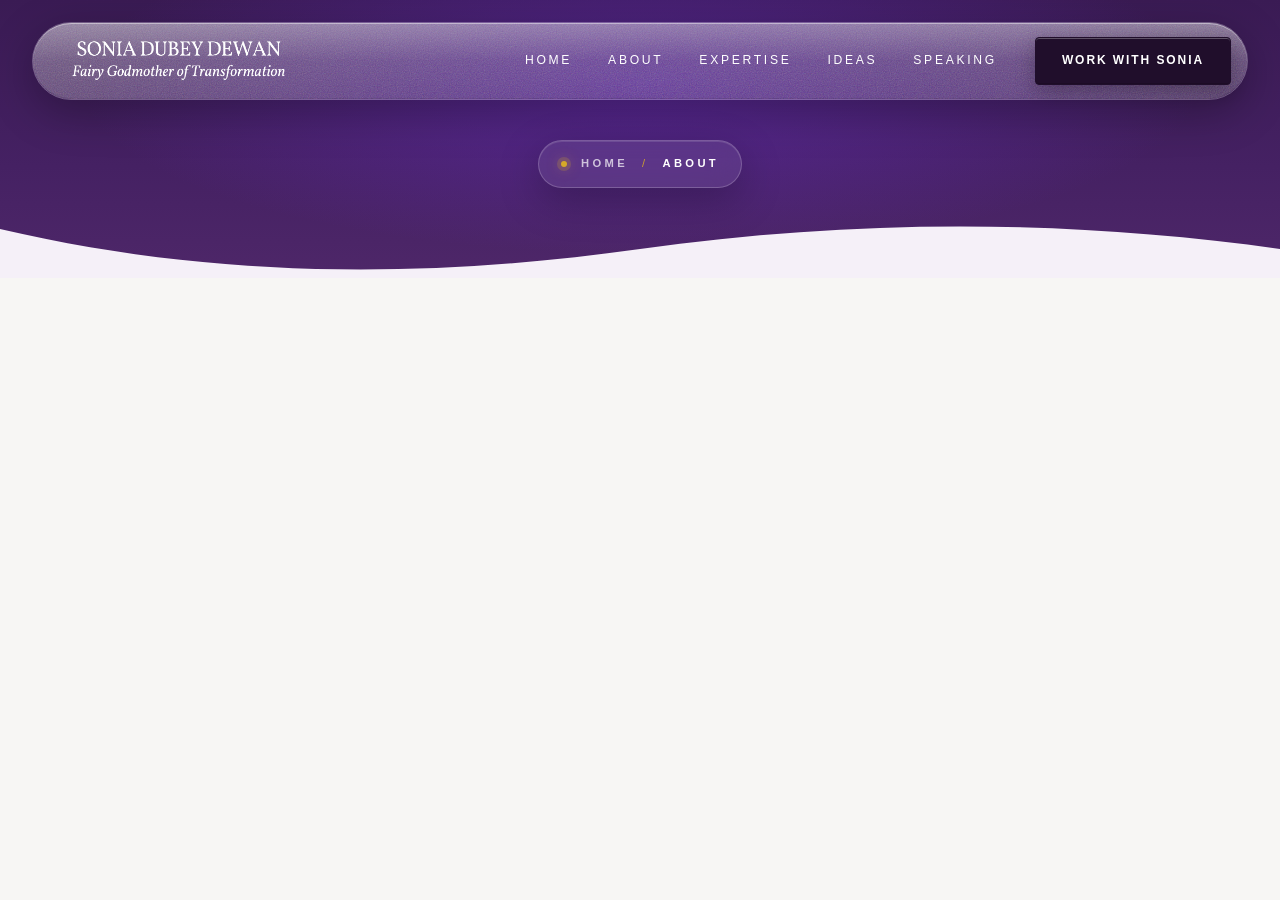
==== about/index.html @ a5daf1e4 "Initial website upload" ====
<!DOCTYPE html>
<html lang="en">

<head>
  <meta charset="UTF-8">
  <meta name="viewport" content="width=device-width, initial-scale=1.0">

  <title>About — Sonia Dubey Dewan</title>
  <meta name="description" content="Learn about Sonia Dubey Dewan — her journey, vision, and work as India's First Internationally Certified Image Master (CIM).">
  <meta name="author" content="Sonia Dubey Dewan">
  <meta name="robots" content="index, follow">
  <link rel="canonical" href="https://soniadubeydewan.com/about">

  <meta property="og:type" content="website">
  <meta property="og:title" content="About — Sonia Dubey Dewan">
  <meta property="og:description" content="Learn about Sonia Dubey Dewan — her journey, vision, and work.">
  <meta property="og:url" content="https://soniadubeydewan.com/about">
  <meta property="og:site_name" content="Sonia Dubey Dewan">
  <meta property="og:image" content="https://soniadubeydewan.com/assets/images/og-image.png">

  <meta name="twitter:card" content="summary_large_image">
  <meta name="twitter:title" content="About — Sonia Dubey Dewan">
  <meta name="twitter:description" content="Learn about Sonia Dubey Dewan — her journey, vision, and work.">
  <meta name="twitter:image" content="https://soniadubeydewan.com/assets/images/og-image.png">

  <link rel="icon" type="image/png" href="../assets/images/favicon.png">
  <link rel="apple-touch-icon" href="../assets/images/apple-touch-icon.png">

  <link rel="stylesheet" href="../css/style.css">
</head>

<body>

  <!-- ============================================
       HEADER
       ============================================ -->
  <header class="site-header" id="siteHeader">
    <div class="container">
      <div class="nav-wrap">

        <a href="../index.html" class="brand" aria-label="Sonia Dubey Dewan — Home">
          <img src="../assets/images/sdd-logo-white.png" alt="Sonia Dubey Dewan" class="brand-logo">
        </a>

        <nav class="site-nav" aria-label="Main navigation">
          <ul class="nav-list">
            <li><a href="../index.html" class="nav-link">Home</a></li>
            <li><a href="index.html"    class="nav-link">About</a></li>
            <li><a href="../expertise/" class="nav-link">Expertise</a></li>
            <li><a href="../ideas/"     class="nav-link">Ideas</a></li>
            <li><a href="../speaking/"  class="nav-link">Speaking</a></li>
          </ul>
          <a href="../work-with-sonia/" class="btn btn-cta nav-cta">Work with Sonia</a>
        </nav>

        <button class="nav-toggle" id="navToggle" type="button"
                aria-label="Open menu" aria-expanded="false" aria-controls="mnav">
          <span></span>
          <span></span>
        </button>

      </div>
    </div>
  </header>


  <!-- ============================================
       ABOUT — HERO (centered breadcrumb + small wave)
       ============================================ -->
  <section class="about-hero">

    <!-- sparkles -->
    <div class="about-hero-sparkles" aria-hidden="true">
      <span class="sparkle sparkle-1"></span>
      <span class="sparkle sparkle-2"></span>
      <span class="sparkle sparkle-3"></span>
      <span class="sparkle sparkle-4"></span>
      <span class="sparkle sparkle-5"></span>
      <span class="sparkle sparkle-6"></span>
    </div>

    <!-- centered breadcrumb -->
    <div class="container about-hero-inner">

      <nav class="breadcrumb" aria-label="Breadcrumb">
        <a href="../index.html" class="breadcrumb-link">Home</a>
        <span class="breadcrumb-sep" aria-hidden="true">/</span>
        <span class="breadcrumb-current" aria-current="page">About</span>
      </nav>

    </div>

       <!-- wave curve at bottom -->
    <div class="about-hero-wave" aria-hidden="true">
      <svg viewBox="0 0 1440 80" preserveAspectRatio="none" xmlns="http://www.w3.org/2000/svg">
        <path d="M0,30 C240,80 480,80 720,50 C960,20 1200,20 1440,50 L1440,80 L0,80 Z"
              fill="#F5F0F8"/>
      </svg>
    </div>

  </section>


  <!-- ============================================
       MOBILE MENU
       ============================================ -->
  <div class="mnav" id="mnav" aria-hidden="true">
    <div class="mnav-backdrop" data-close></div>

    <aside class="mnav-card" role="dialog" aria-modal="true" aria-label="Menu">

      <div class="mnav-top">
        <a href="../index.html" class="mnav-brand" aria-label="Home">
          <img src="../assets/images/sonia-dubey-dewan-logo.png" alt="Sonia Dubey Dewan">
        </a>
        <button class="mnav-close" id="navClose" type="button" aria-label="Close menu" data-close>
          <span></span>
          <span></span>
        </button>
      </div>

      <ul class="mnav-list">
        <li><a href="../index.html" class="mnav-link"><i>01</i>Home</a></li>
        <li><a href="index.html"    class="mnav-link"><i>02</i>About</a></li>
        <li><a href="../expertise/" class="mnav-link"><i>03</i>Expertise</a></li>
        <li><a href="../ideas/"     class="mnav-link"><i>04</i>Ideas</a></li>
        <li><a href="../speaking/"  class="mnav-link"><i>05</i>Speaking</a></li>
      </ul>

      <a href="../work-with-sonia/" class="btn btn-cta mnav-cta">Work with Sonia</a>

      <p class="mnav-meta">hello@soniadubeydewan.com</p>

    </aside>
  </div>


  <script src="../js/main.js"></script>
</body>
</html>
---- css/style.css ----
/* ============================================================
   SONIA DUBEY DEWAN — COMPLETE STYLESHEET
   ============================================================ */


/* ============================================================
   1. DESIGN TOKENS
   ============================================================ */
:root {
  --primary:     #200E2B;
  --secondary:   #F7F6F4;
  --accent:      #D6A928;

  --dark-plum:   #30152F;
  --deep-black:  #100D11;
  --deep-ink:    #2B2029;
  --muted-taupe: #B6AAA1;
  --soft-stone:  #D3CCC7;
  --white:       #FFFFFF;

  --font-display: Georgia, "Times New Roman", serif;
  --font-body:    -apple-system, BlinkMacSystemFont, "Segoe UI", Arial, sans-serif;

  --container: 1280px;
  --radius:    4px;
  --transition: 0.35s cubic-bezier(0.4, 0, 0.2, 1);
}


/* ============================================================
   2. RESET & BASE
   ============================================================ */
*,
*::before,
*::after {
  box-sizing: border-box;
  margin: 0;
  padding: 0;
}

html {
  scroll-behavior: smooth;
  -webkit-text-size-adjust: 100%;
}

body {
  font-family: var(--font-body);
  font-size: 16px;
  line-height: 1.6;
  color: var(--deep-ink);
  background: var(--secondary);
  -webkit-font-smoothing: antialiased;
  -moz-osx-font-smoothing: grayscale;
}

a { color: inherit; text-decoration: none; transition: color var(--transition); }
ul, ol { list-style: none; }

button {
  font: inherit;
  background: none;
  border: none;
  cursor: pointer;
  color: inherit;
}

img { max-width: 100%; display: block; height: auto; }

h1, h2, h3, h4, h5, h6 {
  font-family: var(--font-display);
  font-weight: 600;
  line-height: 1.15;
  color: var(--deep-ink);
}

p { margin-bottom: 1rem; }

::selection { background: var(--accent); color: var(--primary); }


/* ============================================================
   3. CONTAINER
   ============================================================ */
.container {
  width: 100%;
  max-width: var(--container);
  margin: 0 auto;
  padding: 0 32px;
}

@media (max-width: 600px) {
  .container { padding: 0 20px; }
}


/* ============================================================
   4. HEADER — WATER GLASS PILL
   ============================================================ */
.site-header {
  position: absolute;
  top: 0;
  left: 0;
  right: 0;
  z-index: 200;
  padding-top: 22px;
  background: transparent;
}

.nav-wrap {
  position: relative;
  isolation: isolate;
  display: flex;
  align-items: center;
  justify-content: space-between;
  gap: 32px;
  height: 78px;
  padding: 0 16px 0 28px;
  border-radius: 999px;
  border: 1px solid rgba(255, 255, 255, 0.28);
  box-shadow:
    0 12px 44px rgba(0, 0, 0, 0.28),
    inset 0 1px 0 rgba(255, 255, 255, 0.42),
    inset 0 -1px 0 rgba(0, 0, 0, 0.12);
}

.nav-wrap::before {
  content: "";
  position: absolute;
  inset: 0;
  z-index: -2;
  border-radius: inherit;
  background:
    linear-gradient(180deg, rgba(255, 255, 255, 0.30) 0%, rgba(255, 255, 255, 0.06) 50%, transparent 100%),
    linear-gradient(135deg, rgba(255, 255, 255, 0.20) 0%, rgba(255, 255, 255, 0.08) 50%, rgba(255, 255, 255, 0.14) 100%);
  -webkit-backdrop-filter: blur(24px) saturate(180%);
  backdrop-filter: blur(24px) saturate(180%);
}

.nav-wrap::after {
  content: "";
  position: absolute;
  inset: 0;
  z-index: -1;
  border-radius: inherit;
  pointer-events: none;
  opacity: 0.28;
  mix-blend-mode: overlay;
  background-image: url("data:image/svg+xml;utf8,<svg xmlns='http://www.w3.org/2000/svg' width='240' height='240'><filter id='n'><feTurbulence type='fractalNoise' baseFrequency='0.85' numOctaves='3' stitchTiles='stitch'/></filter><rect width='100%25' height='100%25' filter='url(%23n)'/></svg>");
  background-size: 240px 240px;
}


/* ============================================================
   5. BRAND / LOGO
   ============================================================ */
.brand {
  display: inline-flex;
  align-items: center;
  flex-shrink: 0;
}

.brand-logo {
  height: 50px;
  width: auto;
  max-width: 240px;
  object-fit: contain;
  transition: filter 0.4s ease, transform 0.4s ease;
}

.brand:hover .brand-logo {
  transform: translateY(-1px) scale(1.02);
  filter: drop-shadow(0 4px 14px rgba(214, 169, 40, 0.35));
}


/* ============================================================
   6. NAVIGATION — DESKTOP
   ============================================================ */
.site-nav {
  display: flex;
  align-items: center;
  gap: 36px;
  margin-left: auto;
}

.nav-list {
  display: flex;
  align-items: center;
  gap: 32px;
}

.nav-link {
  position: relative;
  display: inline-flex;
  color: var(--white);
  font-size: 0.76rem;
  font-weight: 500;
  letter-spacing: 0.22em;
  text-transform: uppercase;
  padding: 8px 2px;
}

.nav-link::after {
  content: "";
  position: absolute;
  left: 50%;
  bottom: 0;
  width: 0;
  height: 1px;
  background: var(--accent);
  transition: width 0.35s ease, left 0.35s ease;
}

.nav-link:hover { color: var(--accent); }
.nav-link:hover::after { width: 100%; left: 0; }


/* ---------- NAV CTA — GLASS PILL ---------- */
.nav-cta {
  position: relative;
  isolation: isolate;
  overflow: hidden;
  border-radius: 999px;
  padding: 12px 24px;
  font-size: 0.7rem;
  font-weight: 600;
  letter-spacing: 0.18em;
  color: var(--white);
  background: rgba(32, 14, 43, 0.55);
  border: 1px solid rgba(255, 255, 255, 0.35);
  box-shadow:
    0 6px 20px rgba(0, 0, 0, 0.28),
    inset 0 1px 0 rgba(255, 255, 255, 0.28),
    inset 0 -1px 0 rgba(0, 0, 0, 0.14);
  -webkit-backdrop-filter: blur(14px) saturate(160%);
  backdrop-filter: blur(14px) saturate(160%);
  transition:
    background 0.4s cubic-bezier(0.22, 1, 0.36, 1),
    border-color 0.4s ease,
    box-shadow 0.5s cubic-bezier(0.22, 1, 0.36, 1),
    transform 0.4s cubic-bezier(0.22, 1, 0.36, 1),
    color 0.3s ease;
}

.nav-cta::before {
  content: "";
  position: absolute;
  inset: 0;
  z-index: -1;
  border-radius: inherit;
  background: linear-gradient(
    120deg,
    transparent 20%,
    rgba(255, 255, 255, 0.22) 50%,
    transparent 80%
  );
  transform: translateX(-120%);
  transition: transform 0.9s cubic-bezier(0.22, 1, 0.36, 1);
}

.nav-cta:hover {
  background: rgba(48, 21, 47, 0.75);
  border-color: rgba(214, 169, 40, 0.65);
  color: var(--white);
  transform: translateY(-1px);
  box-shadow:
    0 10px 28px rgba(0, 0, 0, 0.35),
    0 0 0 1px rgba(214, 169, 40, 0.25),
    0 0 22px rgba(214, 169, 40, 0.28),
    inset 0 1px 0 rgba(255, 255, 255, 0.35),
    inset 0 -1px 0 rgba(0, 0, 0, 0.16);
}

.nav-cta:hover::before {
  transform: translateX(120%);
}

.nav-cta:active {
  transform: translateY(0);
}


/* ============================================================
   7. BUTTONS — DEEP PURPLE + WHITE TEXT
   ============================================================ */
.btn {
  display: inline-block;
  padding: 13px 26px;
  font-family: var(--font-body);
  font-size: 0.75rem;
  font-weight: 600;
  letter-spacing: 0.16em;
  text-transform: uppercase;
  border-radius: var(--radius);
  text-align: center;
  cursor: pointer;
  white-space: nowrap;
  transition: all var(--transition);
}

.btn-cta {
  background: var(--primary);
  color: var(--white);
  border: 1px solid var(--primary);
}

.btn-cta:hover {
  background: var(--dark-plum);
  border-color: var(--dark-plum);
  color: var(--white);
  transform: translateY(-1px);
}

.btn-outline {
  background: transparent;
  color: var(--accent);
  border: 1px solid var(--accent);
}

.btn-outline:hover {
  background: var(--primary);
  color: var(--white);
  border-color: var(--primary);
}


/* ============================================================
   8. HAMBURGER — MOBILE (clean, minimal, professional)
   ============================================================ */
.nav-toggle {
  display: none;
  position: relative;
  width: 42px;
  height: 42px;
  padding: 0;
  background: transparent;
  border: none;
  flex-shrink: 0;
  cursor: pointer;
  z-index: 1100;
}

.nav-toggle span {
  position: absolute;
  left: 50%;
  top: 50%;
  display: block;
  width: 22px;
  height: 1.5px;
  background: var(--white);
  border-radius: 2px;
  transform-origin: center;
  transition:
    transform 0.45s cubic-bezier(0.22, 1, 0.36, 1),
    opacity 0.3s ease,
    background 0.3s ease;
}

.nav-toggle span:nth-child(1) {
  transform: translate(-50%, calc(-50% - 4px));
}

.nav-toggle span:nth-child(2) {
  transform: translate(-50%, calc(-50% + 4px));
}

.nav-toggle:hover span {
  background: var(--accent);
}

.nav-toggle.open span:nth-child(1) {
  transform: translate(-50%, -50%) rotate(45deg);
}
.nav-toggle.open span:nth-child(2) {
  transform: translate(-50%, -50%) rotate(-45deg);
}

/* Light-bg header variant */
.site-header--light .nav-toggle span {
  background: var(--deep-ink);
}
.site-header--light .nav-toggle:hover span {
  background: var(--accent);
}


/* ============================================================
   9. PAGE HERO
   ============================================================ */
.page-hero {
  padding: 200px 0 120px;
  background: var(--secondary);
  position: relative;
}

.page-hero h1 {
  font-family: var(--font-display);
  font-size: clamp(2.5rem, 6vw, 4rem);
  line-height: 1.1;
  color: var(--deep-ink);
  margin-bottom: 20px;
}

.page-hero .lead {
  font-size: 1.15rem;
  color: var(--primary);
  max-width: 620px;
  opacity: 0.85;
}


/* ============================================================
   10. FOOTER — PROFESSIONAL EDITORIAL
   ============================================================ */
.site-footer {
  position: relative;
  background:
    radial-gradient(
      ellipse at 80% 0%,
      rgba(214, 169, 40, 0.08) 0%,
      transparent 55%
    ),
    linear-gradient(
      180deg,
      #200E2B 0%,
      #1B0A26 100%
    );
  color: var(--secondary);
  padding: 88px 0 40px;
  overflow: hidden;
  isolation: isolate;
  text-align: left;
}

.site-footer * {
  text-align: left;
}

.site-footer::after {
  content: "";
  position: absolute;
  left: 0;
  bottom: 0;
  width: 320px;
  height: 320px;
  background-image: radial-gradient(
    rgba(247, 246, 244, 0.10) 1px,
    transparent 1px
  );
  background-size: 20px 20px;
  mask-image: radial-gradient(circle at bottom left, #000 30%, transparent 75%);
  -webkit-mask-image: radial-gradient(circle at bottom left, #000 30%, transparent 75%);
  pointer-events: none;
  z-index: 0;
}

.footer-inner {
  position: relative;
  z-index: 1;
}

.footer-grid {
  display: grid;
  grid-template-columns: 1.4fr 0.9fr 0.9fr 0.9fr;
  align-items: start;
  gap: 56px;
  padding-bottom: 56px;
  border-bottom: 1px solid rgba(247, 246, 244, 0.12);
  margin-bottom: 32px;
}

.footer-brand-col,
.footer-col {
  align-self: start;
  margin-top: 0;
  padding-top: 0;
}

.footer-brand-col {
  display: flex;
  flex-direction: column;
  align-items: flex-start;
  padding-right: 24px;
}

.footer-brand {
  display: inline-flex;
  align-items: center;
  margin: 0 0 28px;
}

.footer-logo {
  height: 46px;
  width: auto;
  max-width: 240px;
  object-fit: contain;
  filter: drop-shadow(0 2px 8px rgba(0, 0, 0, 0.3));
}

.footer-tagline {
  font-family: var(--font-body);
  font-size: 0.9rem;
  line-height: 1.7;
  color: var(--secondary);
  opacity: 0.6;
  margin: 0 0 32px;
  max-width: 320px;
  text-align: left;
}

/* newsletter */
.footer-news { width: 100%; max-width: 340px; }

.footer-news-label {
  display: block;
  font-family: var(--font-body);
  font-size: 0.62rem;
  font-weight: 700;
  letter-spacing: 0.32em;
  text-transform: uppercase;
  color: var(--accent);
  margin-bottom: 14px;
  text-align: left;
}

.footer-news-row {
  display: flex;
  align-items: stretch;
  border: 1px solid rgba(247, 246, 244, 0.18);
  border-radius: 999px;
  overflow: hidden;
  transition: border-color 0.35s ease, box-shadow 0.35s ease;
  background: rgba(255, 255, 255, 0.04);
}

.footer-news-row:focus-within {
  border-color: rgba(214, 169, 40, 0.55);
  box-shadow: 0 0 0 4px rgba(214, 169, 40, 0.10);
}

.footer-news-input {
  flex: 1;
  min-width: 0;
  background: transparent;
  border: none;
  outline: none;
  padding: 13px 18px;
  font-family: var(--font-body);
  font-size: 0.84rem;
  color: var(--secondary);
  letter-spacing: 0.02em;
}

.footer-news-input::placeholder {
  color: var(--secondary);
  opacity: 0.4;
}

.footer-news-btn {
  display: flex;
  align-items: center;
  justify-content: center;
  width: 46px;
  background: var(--accent);
  color: var(--primary);
  border: none;
  cursor: pointer;
  transition: background 0.3s ease, transform 0.3s ease;
}

.footer-news-btn:hover { background: #c79a22; }
.footer-news-btn:active { transform: scale(0.95); }

/* link columns */
.footer-col {
  display: flex;
  flex-direction: column;
  align-items: flex-start;
}

.footer-heading {
  position: relative;
  display: inline-block;
  font-family: var(--font-body);
  font-size: 0.66rem;
  font-weight: 700;
  letter-spacing: 0.34em;
  text-transform: uppercase;
  color: var(--accent);
  margin: 0 0 24px;
  padding-bottom: 10px;
}

.footer-heading::after {
  content: "";
  position: absolute;
  left: 0; bottom: 0;
  width: 28px;
  height: 1px;
  background: rgba(214, 169, 40, 0.55);
}

.footer-list {
  display: flex;
  flex-direction: column;
  gap: 12px;
  list-style: none;
  padding: 0;
  margin: 0;
  width: 100%;
}

.footer-link {
  display: inline-block;
  position: relative;
  font-family: var(--font-body);
  font-size: 0.88rem;
  line-height: 1.4;
  color: var(--secondary);
  opacity: 0.68;
  padding: 2px 0;
  transition: color 0.3s ease, opacity 0.3s ease, padding-left 0.3s ease;
}

.footer-link::before {
  content: "→";
  position: absolute;
  left: -18px;
  top: 50%;
  transform: translateY(-50%) translateX(-6px);
  opacity: 0;
  color: var(--accent);
  font-size: 0.85rem;
  transition: opacity 0.3s ease, transform 0.3s ease;
}

.footer-link:hover {
  color: var(--accent);
  opacity: 1;
  padding-left: 6px;
}

.footer-link:hover::before {
  opacity: 1;
  transform: translateY(-50%) translateX(0);
}

.footer-bottom {
  display: flex;
  align-items: center;
  justify-content: space-between;
  gap: 24px;
  flex-wrap: wrap;
  padding-top: 8px;
}

.footer-copy {
  font-family: var(--font-body);
  font-size: 0.78rem;
  letter-spacing: 0.04em;
  color: var(--secondary);
  opacity: 0.5;
  margin: 0;
}

.footer-credit {
  display: inline-flex;
  align-items: center;
  gap: 12px;
  font-family: var(--font-body);
  font-size: 0.68rem;
  font-weight: 600;
  letter-spacing: 0.28em;
  text-transform: uppercase;
  color: var(--secondary);
  opacity: 0.5;
  margin: 0;
}

.footer-credit-dot {
  color: var(--accent);
  font-size: 0.5rem;
  line-height: 1;
}


/* ============================================================
   10b. FOOTER — RESPONSIVE
   ============================================================ */

/* Tablet — stack brand above link columns */
@media (max-width: 900px) {
  .site-footer {
    padding: 64px 0 32px;
    margin-top: 0;
  }

  .footer-grid {
    grid-template-columns: 1fr 1fr 1fr;
    gap: 40px 32px;
    padding-bottom: 40px;
    margin-bottom: 24px;
  }

  .footer-brand-col {
    grid-column: 1 / -1;      /* brand spans full width */
    padding-right: 0;
    margin-bottom: 8px;
  }

  .footer-news {
    max-width: 100%;
  }
}

/* Mobile — single column, generous spacing */
@media (max-width: 600px) {
  .site-footer {
    padding: 56px 0 28px;
  }

  .footer-grid {
    grid-template-columns: 1fr;
    gap: 36px;
    padding-bottom: 32px;
    margin-bottom: 20px;
  }

  .footer-brand-col {
    grid-column: auto;
    padding-right: 0;
  }

  .footer-brand {
    margin-bottom: 20px;
  }

  .footer-logo {
    height: 40px;
  }

  .footer-tagline {
    font-size: 0.86rem;
    margin-bottom: 24px;
    max-width: 100%;
  }

  .footer-news {
    max-width: 100%;
  }

  .footer-news-label {
    font-size: 0.58rem;
    letter-spacing: 0.28em;
    margin-bottom: 12px;
  }

  .footer-news-input {
    padding: 12px 16px;
    font-size: 0.82rem;
  }

  .footer-news-btn {
    width: 42px;
  }

  .footer-heading {
    font-size: 0.62rem;
    letter-spacing: 0.3em;
    margin-bottom: 18px;
  }

  .footer-list {
    gap: 10px;
  }

  .footer-link {
    font-size: 0.85rem;
  }

  .footer-bottom {
    flex-direction: column;
    align-items: flex-start;
    gap: 12px;
    padding-top: 16px;
  }

  .footer-copy {
    font-size: 0.72rem;
  }

  .footer-credit {
    font-size: 0.6rem;
    letter-spacing: 0.24em;
  }
}


/* ============================================================
   11. MOBILE MENU — FLOATING GLASS CARD
   ============================================================ */
.mnav { display: none; }

@media (max-width: 900px) {

  .site-header { padding-top: 14px; }

  .nav-wrap {
    height: 66px;
    padding: 0 8px 0 20px;
  }

  .brand-logo { height: 38px; }

  .site-nav { display: none; }
  .nav-toggle { display: block; }

  .mnav {
    display: block;
    position: fixed;
    inset: 0;
    z-index: 1000;
    visibility: hidden;
    pointer-events: none;
    transition: visibility 0s linear 0.5s;
  }

  .mnav.is-open {
    visibility: visible;
    pointer-events: auto;
    transition-delay: 0s;
  }

  .mnav-backdrop {
    position: absolute;
    inset: 0;
    background: rgba(16, 13, 17, 0.55);
    -webkit-backdrop-filter: blur(6px);
    backdrop-filter: blur(6px);
    opacity: 0;
    transition: opacity 0.4s ease;
  }

  .mnav.is-open .mnav-backdrop { opacity: 1; }

  .mnav-card {
    position: absolute;
    top: 90px;
    left: 16px;
    right: 16px;
    max-height: calc(100dvh - 110px);
    height: auto;
    isolation: isolate;
    display: flex;
    flex-direction: column;
    gap: 12px;
    padding: 18px 20px 22px;
    border-radius: 24px;
    border: 1px solid rgba(255, 255, 255, 0.5);
    box-shadow:
      0 30px 80px rgba(0, 0, 0, 0.5),
      inset 0 1px 0 rgba(255, 255, 255, 0.7),
      inset 0 -1px 0 rgba(0, 0, 0, 0.08);
    overflow: hidden;

    opacity: 0;
    transform: translateY(-14px) scale(0.97);
    transform-origin: top center;
    transition:
      opacity 0.35s ease,
      transform 0.5s cubic-bezier(0.22, 1, 0.36, 1);
  }

  .mnav.is-open .mnav-card {
    opacity: 1;
    transform: translateY(0) scale(1);
  }

  .mnav-card::before {
    content: "";
    position: absolute;
    inset: 0;
    z-index: -2;
    border-radius: inherit;
    background:
      radial-gradient(ellipse 80% 50% at 25% 10%, rgba(255, 255, 255, 0.55), transparent 70%) 0 0 / 180% 180% no-repeat,
      radial-gradient(ellipse 60% 40% at 80% 90%, rgba(255, 255, 255, 0.30), transparent 70%) 0 0 / 180% 180% no-repeat,
      linear-gradient(135deg, rgba(255, 255, 255, 0.48) 0%, rgba(255, 255, 255, 0.30) 45%, rgba(255, 255, 255, 0.22) 100%),
      rgba(48, 21, 47, 0.35);
    -webkit-backdrop-filter: blur(35px) saturate(200%);
    backdrop-filter: blur(35px) saturate(200%);
    animation: waterDrift 11s ease-in-out infinite alternate;
  }

  .mnav-card::after {
    content: "";
    position: absolute;
    inset: 0;
    z-index: -1;
    border-radius: inherit;
    pointer-events: none;
    opacity: 0.35;
    mix-blend-mode: overlay;
    background-image: url("data:image/svg+xml;utf8,<svg xmlns='http://www.w3.org/2000/svg' width='240' height='240'><filter id='n'><feTurbulence type='fractalNoise' baseFrequency='0.9' numOctaves='4' stitchTiles='stitch'/></filter><rect width='100%25' height='100%25' filter='url(%23n)'/></svg>");
    background-size: 200px 200px;
  }

  @keyframes waterDrift {
    from { background-position: 0% 0%, 100% 100%, 0 0, 0 0; }
    to   { background-position: 100% 40%, 0% 60%, 0 0, 0 0; }
  }

  .mnav-top {
    display: flex;
    align-items: center;
    justify-content: space-between;
    padding-bottom: 10px;
    border-bottom: 1px solid rgba(255, 255, 255, 0.30);
    flex-shrink: 0;
  }

  .mnav-brand img {
    height: 32px;
    width: auto;
    max-width: 170px;
    object-fit: contain;
  }

  .mnav-close {
    position: relative;
    width: 38px;
    height: 38px;
    border-radius: 50%;
    background: rgba(255, 255, 255, 0.20);
    border: 1px solid rgba(255, 255, 255, 0.40);
    flex-shrink: 0;
    transition: background 0.3s ease;
  }

  .mnav-close:hover { background: rgba(255, 255, 255, 0.32); }

  .mnav-close span {
    position: absolute;
    top: 50%; left: 50%;
    width: 16px;
    height: 1.5px;
    background: var(--white);
  }

  .mnav-close span:nth-child(1) { transform: translate(-50%, -50%) rotate(45deg); }
  .mnav-close span:nth-child(2) { transform: translate(-50%, -50%) rotate(-45deg); }

  .mnav-list {
    display: flex;
    flex-direction: column;
    justify-content: center;
  }

  .mnav-list li {
    border-bottom: 1px solid rgba(255, 255, 255, 0.22);
    opacity: 0;
    transform: translateY(16px);
    transition: opacity 0.4s ease, transform 0.5s cubic-bezier(0.22, 1, 0.36, 1);
  }

  .mnav-list li:first-child { border-top: 1px solid rgba(255, 255, 255, 0.22); }

  .mnav.is-open .mnav-list li { opacity: 1; transform: none; }
  .mnav.is-open .mnav-list li:nth-child(1) { transition-delay: 0.10s; }
  .mnav.is-open .mnav-list li:nth-child(2) { transition-delay: 0.15s; }
  .mnav.is-open .mnav-list li:nth-child(3) { transition-delay: 0.20s; }
  .mnav.is-open .mnav-list li:nth-child(4) { transition-delay: 0.25s; }
  .mnav.is-open .mnav-list li:nth-child(5) { transition-delay: 0.30s; }

  .mnav-link {
    position: relative;
    display: flex;
    align-items: center;
    gap: 16px;
    padding: 12px 2px;
    font-family: var(--font-display);
    font-size: 1.35rem;
    line-height: 1.1;
    color: var(--white);
    text-shadow: 0 1px 5px rgba(0, 0, 0, 0.35);
    transition: color 0.3s ease, padding-left 0.3s ease;
  }

  .mnav-link i {
    font-family: var(--font-body);
    font-style: normal;
    font-size: 0.58rem;
    font-weight: 600;
    letter-spacing: 0.3em;
    min-width: 24px;
    color: var(--primary);
    text-shadow: none;
  }

  .mnav-link::after {
    content: "→";
    position: absolute;
    right: 4px;
    top: 50%;
    transform: translate(-10px, -50%);
    opacity: 0;
    font-family: var(--font-body);
    font-size: 1rem;
    color: var(--accent);
    transition: opacity 0.3s ease, transform 0.3s ease;
  }

  .mnav-link:hover,
  .mnav-link:active,
  .mnav-link:focus-visible {
    color: var(--accent);
    padding-left: 10px;
  }

  .mnav-link:hover::after,
  .mnav-link:active::after,
  .mnav-link:focus-visible::after {
    opacity: 1;
    transform: translate(0, -50%);
  }

  /* MOBILE MENU CTA — solid for legibility on glass */
  .mnav-cta {
    align-self: center;
    flex-shrink: 0;
    border-radius: 999px;
    padding: 12px 24px;
    font-size: 0.68rem;
    letter-spacing: 0.18em;
    background: var(--primary);
    border: 1px solid var(--primary);
    backdrop-filter: none;
    -webkit-backdrop-filter: none;
    box-shadow: 0 6px 18px rgba(32, 14, 43, 0.35);
    opacity: 0;
    transform: translateY(12px);
    transition:
      opacity 0.4s ease,
      transform 0.5s cubic-bezier(0.22, 1, 0.36, 1),
      background var(--transition),
      color var(--transition),
      box-shadow var(--transition);
  }

  .mnav-cta::before { display: none; }

  .mnav-cta:hover {
    background: var(--dark-plum);
    border-color: var(--dark-plum);
    box-shadow: 0 8px 22px rgba(32, 14, 43, 0.45);
  }

  .mnav.is-open .mnav-cta {
    opacity: 1;
    transform: none;
    transition-delay: 0.36s, 0.36s, 0s, 0s, 0s;
  }

  .mnav-meta {
    flex-shrink: 0;
    margin: 0;
    padding-top: 10px;
    border-top: 1px solid rgba(255, 255, 255, 0.22);
    text-align: center;
    font-size: 0.66rem;
    letter-spacing: 0.05em;
    color: var(--white);
    text-shadow: 0 1px 5px rgba(0, 0, 0, 0.35);
    opacity: 0;
    transition: opacity 0.4s ease;
  }

  .mnav.is-open .mnav-meta {
    opacity: 0.85;
    transition-delay: 0.44s;
  }

  .page-hero { padding: 160px 0 90px; }
  .site-footer { padding: 50px 0 36px; margin-top: 90px; }
}


/* ============================================================
   13. ACCESSIBILITY — REDUCED MOTION
   ============================================================ */
@media (prefers-reduced-motion: reduce) {
  *, *::before, *::after {
    animation-duration: 0.01ms !important;
    animation-iteration-count: 1 !important;
    transition-duration: 0.01ms !important;
    transition-delay: 0s !important;
    scroll-behavior: auto !important;
  }
}


/* ============================================================
   14. HERO
   ============================================================ */
.hero {
  position: relative;
  min-height: 100vh;
  display: flex;
  align-items: center;
  overflow: hidden;
  padding: 160px 0 80px;
  color: var(--secondary);
}

.hero-bg {
  position: absolute;
  inset: 0;
  background-image: url("../assets/images/sonia-dubey-hero-bg.png");
  background-size: cover;
  background-position: center right;
  background-repeat: no-repeat;
  z-index: 1;
}

.hero-overlay {
  position: absolute;
  inset: 0;
  z-index: 2;
  background:
    linear-gradient(
      90deg,
      rgba(32, 14, 43, 0.98) 0%,
      rgba(32, 14, 43, 0.94) 18%,
      rgba(48, 21, 47, 0.82) 35%,
      rgba(48, 21, 47, 0.55) 52%,
      rgba(48, 21, 47, 0.22) 70%,
      rgba(48, 21, 47, 0.00) 88%
    );
}

.hero-overlay::after {
  content: "";
  position: absolute;
  inset: 0;
  background:
    radial-gradient(
      ellipse at 15% 90%,
      rgba(214, 169, 40, 0.10) 0%,
      transparent 55%
    );
  pointer-events: none;
}

.hero-content-wrap {
  position: relative;
  z-index: 3;
  width: 100%;
  max-width: var(--container);
  margin: 0 auto;
  padding: 0 32px;
  display: flex;
  justify-content: flex-start;
  align-items: center;
}

.hero-content {
  width: 100%;
  max-width: 540px;
  margin: 0;
  display: block;
}

.hero-title {
  font-family: var(--font-display);
  font-weight: 400;
  font-size: clamp(1.8rem, 3.5vw, 2.9rem);
  line-height: 1.24;
  color: var(--secondary);
  margin-bottom: 28px;
  letter-spacing: -0.005em;
}

.hero-title em {
  font-style: italic;
  color: var(--accent);
  font-weight: 400;
}

.hero-line {
  display: block;
  width: 58px;
  height: 1px;
  background: var(--accent);
  margin-bottom: 22px;
}

.hero-traits {
  display: flex;
  flex-wrap: wrap;
  align-items: center;
  margin-bottom: 38px;
  font-size: 0.7rem;
  font-weight: 500;
  letter-spacing: 0.22em;
  text-transform: uppercase;
  color: var(--secondary);
  width: 100%;
}

.hero-traits li {
  position: relative;
  padding: 0 16px;
  white-space: nowrap;
}

.hero-traits li:first-child { padding-left: 0; }

.hero-traits li:not(:last-child)::after {
  content: "";
  position: absolute;
  right: 0;
  top: 50%;
  transform: translateY(-50%);
  width: 3px;
  height: 3px;
  border-radius: 50%;
  background: var(--accent);
  opacity: 0.9;
}

.hero-actions {
  display: flex;
  flex-wrap: wrap;
  gap: 12px;
  width: 100%;
}

.hero-actions .btn {
  padding: 14px 26px;
  font-size: 0.72rem;
  font-weight: 600;
  letter-spacing: 0.18em;
  text-transform: uppercase;
  border-radius: 999px;
}

.hero .btn-cta {
  background: var(--primary);
  color: var(--white);
  border: 1px solid var(--primary);
}

.hero .btn-cta:hover {
  background: var(--dark-plum);
  border-color: var(--dark-plum);
  color: var(--white);
}


/* ============================================================
   15. HERO — RESPONSIVE
   ============================================================ */
@media (max-width: 1024px) {
  .hero {
    min-height: auto;
    padding: 140px 0 90px;
  }

  .hero-bg { background-position: 70% center; }

  .hero-overlay {
    background:
      linear-gradient(
        180deg,
        rgba(16, 13, 17, 0.65) 0%,
        rgba(32, 14, 43, 0.85) 45%,
        rgba(32, 14, 43, 0.98) 100%
      );
  }

  .hero-content-wrap { padding: 0 24px; }
  .hero-content { max-width: 100%; }
}

@media (max-width: 600px) {
  .hero { padding: 130px 0 70px; }

  .hero-title {
    font-size: 1.6rem;
    line-height: 1.3;
    margin-bottom: 22px;
  }

  .hero-line { margin-bottom: 18px; }

  .hero-traits {
    font-size: 0.64rem;
    letter-spacing: 0.16em;
    gap: 6px 0;
    margin-bottom: 30px;
  }

  .hero-traits li { padding: 0 10px; }

  .hero-actions {
    flex-direction: column;
    width: 100%;
  }

  .hero-actions .btn { width: 100%; }
}


/* ============================================================
   16. LEADERSHIP STATEMENT — WATERMARK
   ============================================================ */
.statement {
  position: relative;
  background: var(--secondary);
  padding: 72px 0 88px;
  overflow: hidden;
  isolation: isolate;
}

.statement::before {
  content: "";
  position: absolute;
  top: -160px;
  right: -140px;
  width: 560px;
  height: 560px;
  background: radial-gradient(
    circle at center,
    rgba(214, 169, 40, 0.10) 0%,
    transparent 65%
  );
  pointer-events: none;
  z-index: 0;
}

.statement .container { position: relative; z-index: 1; }

.statement-watermark {
  position: absolute;
  top: 50%;
  right: -40px;
  transform: translateY(-50%);
  display: flex;
  flex-direction: column;
  align-items: flex-end;
  text-align: right;
  pointer-events: none;
  user-select: none;
  z-index: 0;
  line-height: 0.92;
  font-family: var(--font-display);
  font-weight: 700;
  font-size: clamp(3.5rem, 10vw, 8.5rem);
  letter-spacing: -0.02em;
  color: transparent;
  -webkit-text-stroke: 1px rgba(32, 14, 43, 0.22);
  opacity: 0;
  transition:
    opacity 1.4s ease 0.3s,
    transform 1.6s cubic-bezier(0.22, 1, 0.36, 1) 0.3s;
}

.statement.reveal.is-visible .statement-watermark {
  opacity: 1;
  transform: translateY(-50%) translateX(-8px);
}

.statement-content {
  position: relative;
  z-index: 2;
  max-width: 620px;
}

.statement-num {
  display: block;
  font-family: var(--font-display);
  font-size: 0.85rem;
  font-weight: 600;
  letter-spacing: 0.06em;
  color: var(--accent);
  margin-bottom: 20px;
  opacity: 0;
  transition: opacity 0.9s ease 0.15s;
}

.statement.reveal.is-visible .statement-num { opacity: 0.9; }

.statement-quote {
  font-family: var(--font-display);
  font-weight: 400;
  font-size: clamp(1.65rem, 3.2vw, 2.5rem);
  line-height: 1.26;
  color: var(--deep-ink);
  letter-spacing: -0.008em;
  margin-bottom: 28px;
}

.statement-quote .line {
  display: block;
  opacity: 0;
  transform: translateY(22px) rotateX(-10deg);
  transform-origin: bottom center;
  transition:
    opacity 0.95s cubic-bezier(0.22, 1, 0.36, 1),
    transform 1.05s cubic-bezier(0.22, 1, 0.36, 1);
}

.statement-quote .line:nth-child(2) { transition-delay: 0.12s; }

.statement-support {
  font-family: var(--font-body);
  font-size: 1rem;
  line-height: 1.7;
  color: var(--deep-ink);
  opacity: 0;
  max-width: 500px;
  margin: 0;
  transform: translateY(18px);
  transition:
    opacity 0.95s cubic-bezier(0.22, 1, 0.36, 1) 0.3s,
    transform 0.95s cubic-bezier(0.22, 1, 0.36, 1) 0.3s;
}

.statement.reveal.is-visible .statement-quote .line {
  opacity: 1;
  transform: translateY(0) rotateX(0);
}

.statement.reveal.is-visible .statement-support {
  opacity: 0.75;
  transform: translateY(0);
}


/* ============================================================
   17. STATEMENT — RESPONSIVE
   ============================================================ */
@media (max-width: 1024px) {
  .statement { padding: 60px 0 76px; }

  .statement-watermark {
    right: -24px;
    font-size: clamp(3rem, 11vw, 6rem);
    -webkit-text-stroke: 1px rgba(32, 14, 43, 0.18);
  }

  .statement-content { max-width: 100%; }
}

@media (max-width: 900px) {
  .statement { padding: 56px 0 72px; }

  .statement-watermark {
    top: 55%;
    right: -16px;
    font-size: clamp(2.6rem, 13vw, 4.6rem);
    -webkit-text-stroke: 1px rgba(32, 14, 43, 0.16);
    line-height: 0.95;
  }

  .statement-quote {
    font-size: clamp(1.4rem, 5vw, 1.85rem);
    margin-bottom: 22px;
  }

  .statement-support { font-size: 0.95rem; max-width: 100%; }
}

@media (max-width: 600px) {
  .statement { padding: 48px 0 60px; }

  .statement-watermark {
    top: 58%;
    right: -8px;
    font-size: clamp(2rem, 15vw, 3.2rem);
    -webkit-text-stroke: 1px rgba(32, 14, 43, 0.14);
    letter-spacing: -0.01em;
  }

  .statement-num { font-size: 0.78rem; margin-bottom: 14px; }

  .statement-quote {
    font-size: 1.35rem;
    line-height: 1.32;
    margin-bottom: 18px;
  }

  .statement-support { font-size: 0.9rem; line-height: 1.65; }
}


/* ============================================================
   18. FRAMEWORK
   ============================================================ */
.framework {
  position: relative;
  padding: 72px 0 84px;
  overflow: hidden;
  isolation: isolate;
  color: var(--secondary);
}

.framework-bg {
  position: absolute;
  inset: 0;
  background-image: url("../assets/images/ttt-banner-scaled.webp");
  background-size: cover;
  background-position: center;
  background-repeat: no-repeat;
  z-index: 0;
  transform: scale(1.04);
  transition: transform 1.6s cubic-bezier(0.22, 1, 0.36, 1);
}

.framework.reveal.is-visible .framework-bg { transform: scale(1); }

.framework-veil {
  position: absolute;
  inset: 0;
  z-index: 1;
  background:
    linear-gradient(
      180deg,
      rgba(32, 14, 43, 0.85) 0%,
      rgba(32, 14, 43, 0.68) 45%,
      rgba(32, 14, 43, 0.88) 100%
    );
}

.framework-veil::after {
  content: "";
  position: absolute;
  inset: 0;
  background: radial-gradient(
    ellipse at 50% 100%,
    rgba(214, 169, 40, 0.14) 0%,
    transparent 62%
  );
  pointer-events: none;
}

.framework-inner {
  position: relative;
  z-index: 2;
  text-align: center;
}

.framework-header {
  max-width: 780px;
  margin: 0 auto 64px;
}

.framework-kicker {
  font-family: var(--font-body);
  font-size: 0.72rem;
  font-weight: 600;
  letter-spacing: 0.42em;
  text-transform: uppercase;
  color: var(--accent);
  margin-bottom: 24px;
  opacity: 0;
  transform: translateY(10px);
  transition: opacity 0.9s ease 0.15s, transform 0.9s ease 0.15s;
}

.framework.reveal.is-visible .framework-kicker {
  opacity: 1;
  transform: translateY(0);
}

.framework-title {
  font-family: var(--font-display);
  font-weight: 400;
  font-size: clamp(1.7rem, 3.4vw, 2.7rem);
  line-height: 1.22;
  color: var(--secondary);
  letter-spacing: -0.005em;
  margin: 0 0 24px;
  opacity: 0;
  transform: translateY(16px);
  transition: opacity 1s ease 0.3s, transform 1s ease 0.3s;
}

.framework-title em { font-style: italic; color: var(--accent); }

.framework.reveal.is-visible .framework-title {
  opacity: 1;
  transform: translateY(0);
}

.framework-intro {
  font-family: var(--font-body);
  font-size: 1rem;
  line-height: 1.75;
  color: var(--secondary);
  opacity: 0;
  max-width: 620px;
  margin: 0 auto;
  transform: translateY(14px);
  transition: opacity 1s ease 0.45s, transform 1s ease 0.45s;
}

.framework.reveal.is-visible .framework-intro {
  opacity: 0.78;
  transform: translateY(0);
}

.framework-track {
  position: relative;
  display: grid;
  grid-template-columns: repeat(4, 1fr);
  gap: 32px;
  max-width: 1120px;
  margin: 0 auto 72px;
  padding: 0 12px;
}

.framework-line {
  position: absolute;
  left: 12px;
  right: 12px;
  top: 122px;
  height: 1px;
  background: var(--accent);
  opacity: 0.85;
  transform-origin: left center;
  transform: scaleX(0);
  transition: transform 1.5s cubic-bezier(0.22, 1, 0.36, 1) 0.4s;
}

.framework.reveal.is-visible .framework-line { transform: scaleX(1); }

.framework-pillar {
  position: relative;
  display: flex;
  flex-direction: column;
  align-items: center;
  opacity: 0;
  transform: translateY(22px);
  transition:
    opacity 0.9s ease,
    transform 0.9s cubic-bezier(0.22, 1, 0.36, 1);
}

.framework-pillar:nth-child(1) { transition-delay: 0.55s; }
.framework-pillar:nth-child(2) { transition-delay: 0.70s; }
.framework-pillar:nth-child(3) { transition-delay: 0.85s; }
.framework-pillar:nth-child(4) { transition-delay: 1.00s; }

.framework.reveal.is-visible .framework-pillar {
  opacity: 1;
  transform: translateY(0);
}

.framework-index {
  font-family: var(--font-display);
  font-size: 0.7rem;
  font-weight: 600;
  letter-spacing: 0.3em;
  color: var(--accent);
  opacity: 0.55;
  margin-bottom: 18px;
}

.framework-word {
  font-family: var(--font-display);
  font-weight: 400;
  font-size: clamp(1.6rem, 3vw, 2.6rem);
  letter-spacing: 0.06em;
  color: var(--secondary);
  line-height: 1;
  margin: 0 0 48px;
  text-transform: uppercase;
}

.framework-dot {
  position: absolute;
  top: 114px;
  left: 50%;
  transform: translateX(-50%) scale(0);
  width: 14px;
  height: 14px;
  border-radius: 50%;
  background: var(--accent);
  box-shadow:
    0 0 0 4px rgba(214, 169, 40, 0.14),
    0 0 22px rgba(214, 169, 40, 0.6);
  transition: transform 0.6s cubic-bezier(0.34, 1.56, 0.64, 1);
}

.framework-pillar:nth-child(1) .framework-dot { transition-delay: 0.65s; }
.framework-pillar:nth-child(2) .framework-dot { transition-delay: 0.80s; }
.framework-pillar:nth-child(3) .framework-dot { transition-delay: 0.95s; }
.framework-pillar:nth-child(4) .framework-dot { transition-delay: 1.10s; }

.framework.reveal.is-visible .framework-dot {
  transform: translateX(-50%) scale(1);
}

.framework-sub {
  font-family: var(--font-body);
  font-size: 0.7rem;
  font-weight: 600;
  letter-spacing: 0.28em;
  text-transform: uppercase;
  color: var(--secondary);
  opacity: 0.85;
  margin: 42px 0 12px;
}

.framework-desc {
  font-family: var(--font-body);
  font-size: 0.82rem;
  line-height: 1.6;
  color: var(--secondary);
  opacity: 0.55;
  max-width: 210px;
  margin: 0 auto;
}

.framework-close {
  max-width: 720px;
  margin: 0 auto;
  opacity: 0;
  transform: translateY(14px);
  transition: opacity 1s ease 1.25s, transform 1s ease 1.25s;
}

.framework.reveal.is-visible .framework-close {
  opacity: 1;
  transform: translateY(0);
}

.framework-tagline {
  font-family: var(--font-display);
  font-style: italic;
  font-size: clamp(1.05rem, 1.8vw, 1.3rem);
  color: var(--secondary);
  opacity: 0.9;
  margin: 0 0 14px;
}

.framework-signature {
  font-family: var(--font-body);
  font-size: 0.68rem;
  font-weight: 600;
  letter-spacing: 0.32em;
  text-transform: uppercase;
  color: var(--accent);
  opacity: 0.85;
  margin: 0;
}


/* ============================================================
   19. FRAMEWORK — RESPONSIVE
   ============================================================ */
@media (max-width: 1024px) {
  .framework { padding: 64px 0 72px; }
  .framework-header { margin-bottom: 52px; }
  .framework-intro { font-size: 0.95rem; }

  .framework-track { gap: 24px; margin-bottom: 60px; }

  .framework-word {
    font-size: clamp(1.35rem, 3.2vw, 2rem);
    margin-bottom: 42px;
  }

  .framework-index { margin-bottom: 14px; }

  .framework-line { top: 108px; }
  .framework-dot  { top: 100px; width: 13px; height: 13px; }

  .framework-sub { font-size: 0.64rem; margin-top: 38px; margin-bottom: 10px; }
  .framework-desc { font-size: 0.78rem; }
}

@media (max-width: 700px) {
  .framework { padding: 56px 0 64px; }

  .framework-header { margin-bottom: 44px; }
  .framework-kicker { font-size: 0.66rem; letter-spacing: 0.34em; margin-bottom: 20px; }
  .framework-title { font-size: 1.5rem; margin-bottom: 18px; }
  .framework-intro { font-size: 0.9rem; line-height: 1.7; }

  .framework-track {
    grid-template-columns: repeat(2, 1fr);
    gap: 40px 20px;
    margin-bottom: 44px;
    padding: 0;
  }

  .framework-line { display: none; }
  .framework-dot  { display: none; }
  .framework-pillar::before { display: none; }

  .framework-index { font-size: 0.62rem; margin-bottom: 12px; }

  .framework-word { font-size: 1.4rem; margin-bottom: 14px; }

  .framework-sub {
    font-size: 0.62rem;
    letter-spacing: 0.22em;
    margin: 0 0 10px;
  }

  .framework-desc { font-size: 0.76rem; max-width: 180px; }

  .framework-tagline { font-size: 0.95rem; }
  .framework-signature { font-size: 0.62rem; letter-spacing: 0.26em; }
}

@media (max-width: 480px) {
  .framework { padding: 48px 0 56px; }
  .framework-title { font-size: 1.35rem; }
  .framework-word  { font-size: 1.25rem; }
  .framework-sub   { font-size: 0.58rem; letter-spacing: 0.18em; }
  .framework-desc  { font-size: 0.72rem; }
}


/* ============================================================
   20. ABOUT / FOUNDER
   ============================================================ */
.founder {
  position: relative;
  background: var(--secondary);
  padding: 96px 0 104px;
  overflow: hidden;
}

.founder::before {
  content: "";
  position: absolute;
  top: -140px;
  left: -120px;
  width: 520px;
  height: 520px;
  background: radial-gradient(
    circle at center,
    rgba(214, 169, 40, 0.10) 0%,
    transparent 65%
  );
  pointer-events: none;
  z-index: 0;
}

.founder .container { position: relative; z-index: 1; }

.founder-grid {
  display: grid;
  grid-template-columns: 1fr 1.15fr;
  gap: 80px;
  align-items: center;
}

.founder-visual {
  position: relative;
  opacity: 0;
  transform: translateY(24px);
  transition:
    opacity 1s ease 0.15s,
    transform 1.1s cubic-bezier(0.22, 1, 0.36, 1) 0.15s;
}

.founder.reveal.is-visible .founder-visual {
  opacity: 1;
  transform: translateY(0);
}

.founder-visual::before,
.founder-visual::after {
  content: "";
  position: absolute;
  width: 46px;
  height: 46px;
  border: 1px solid var(--accent);
  pointer-events: none;
  z-index: 5;
}

.founder-visual::before {
  top: -22px;
  left: -22px;
  border-right: none;
  border-bottom: none;
}

.founder-visual::after {
  bottom: -22px;
  right: -22px;
  border-left: none;
  border-top: none;
}

.founder-image-wrap {
  position: relative;
  width: 100%;
  max-width: 480px;
  margin: 0 auto;
  aspect-ratio: 4 / 5;
  isolation: isolate;
}

.founder-image-wrap::before {
  content: "";
  position: absolute;
  inset: -14px;
  border: 1px solid rgba(214, 169, 40, 0.55);
  border-radius: 4px;
  pointer-events: none;
  z-index: 1;
  transition:
    inset 0.6s cubic-bezier(0.22, 1, 0.36, 1),
    border-color 0.6s ease;
}

.founder-image-wrap:hover::before {
  inset: -20px;
  border-color: rgba(214, 169, 40, 0.85);
}

.founder-image-wrap::after {
  content: "";
  position: absolute;
  top: 24px;
  left: 24px;
  right: -24px;
  bottom: -24px;
  background: var(--primary);
  border-radius: 4px;
  z-index: 0;
  opacity: 0.08;
  transition:
    opacity 0.6s ease,
    top 0.6s ease,
    left 0.6s ease;
}

.founder-image-wrap:hover::after {
  opacity: 0.14;
  top: 18px;
  left: 18px;
}

.founder-image {
  position: relative;
  width: 100%;
  height: 100%;
  display: block;
  object-fit: cover;
  object-position: center top;
  border-radius: 4px;
  z-index: 2;
  box-shadow:
    0 24px 60px -20px rgba(32, 14, 43, 0.35),
    0 8px 24px -10px rgba(32, 14, 43, 0.25);
}

.founder-badge {
  position: absolute;
  bottom: 16px;
  right: 16px;
  width: 92px;
  height: auto;
  filter: drop-shadow(0 8px 24px rgba(0, 0, 0, 0.35));
  z-index: 6;
}

.founder-content {
  color: var(--deep-ink);
  opacity: 0;
  transform: translateY(20px);
  transition:
    opacity 1s ease 0.3s,
    transform 1.1s cubic-bezier(0.22, 1, 0.36, 1) 0.3s;
}

.founder.reveal.is-visible .founder-content {
  opacity: 1;
  transform: translateY(0);
}

.founder-tag {
  display: inline-block;
  font-family: var(--font-body);
  font-size: 0.68rem;
  font-weight: 600;
  letter-spacing: 0.42em;
  text-transform: uppercase;
  color: var(--accent);
  margin-bottom: 20px;
  padding: 6px 14px 6px 16px;
  border: 1px solid rgba(214, 169, 40, 0.55);
  border-radius: 2px;
  position: relative;
  background: rgba(214, 169, 40, 0.05);
}

.founder-tag::before {
  content: "";
  display: inline-block;
  width: 5px;
  height: 5px;
  border-radius: 50%;
  background: var(--accent);
  margin-right: 10px;
  vertical-align: middle;
  position: relative;
  top: -1px;
}

.founder-name {
  font-family: var(--font-display);
  font-weight: 400;
  font-size: clamp(1.9rem, 3.4vw, 2.85rem);
  line-height: 1.15;
  color: var(--primary);
  letter-spacing: -0.005em;
  margin-bottom: 28px;
}

.founder-name span {
  color: var(--accent);
  font-style: italic;
}

.founder-bio {
  font-family: var(--font-body);
  font-size: 0.98rem;
  line-height: 1.75;
  color: var(--deep-ink);
  opacity: 0.78;
  margin-bottom: 18px;
  max-width: 560px;
}

.founder-bio:last-of-type { margin-bottom: 40px; }

.founder-stats {
  display: grid;
  grid-template-columns: repeat(3, 1fr);
  gap: 0;
  border-top: 1px solid rgba(214, 169, 40, 0.45);
  border-left: 1px solid rgba(214, 169, 40, 0.45);
  max-width: 620px;
}

.founder-stat {
  border-right: 1px solid rgba(214, 169, 40, 0.45);
  border-bottom: 1px solid rgba(214, 169, 40, 0.45);
  padding: 26px 20px 22px;
  display: flex;
  flex-direction: column;
  gap: 8px;
}

.founder-stat-num {
  font-family: var(--font-display);
  font-size: clamp(1.35rem, 2.2vw, 1.75rem);
  font-weight: 600;
  color: var(--primary);
  line-height: 1;
  letter-spacing: 0.01em;
}

.founder-stat-label {
  font-family: var(--font-body);
  font-size: 0.66rem;
  font-weight: 600;
  letter-spacing: 0.22em;
  text-transform: uppercase;
  color: var(--deep-ink);
  opacity: 0.7;
}


/* ============================================================
   21. FOUNDER — RESPONSIVE
   ============================================================ */
@media (max-width: 1024px) {
  .founder { padding: 72px 0 80px; }

  .founder-grid { grid-template-columns: 1fr; gap: 56px; }

  .founder-image-wrap {
    max-width: 100%;
    width: 100%;
    aspect-ratio: 3 / 4;
  }

  .founder-name {
    font-size: clamp(1.7rem, 5vw, 2.3rem);
    margin-bottom: 22px;
  }

  .founder-bio { font-size: 0.95rem; }
  .founder-stats { max-width: 100%; }
}

@media (max-width: 700px) {
  .founder { padding: 60px 0 68px; }

  .founder-image-wrap {
    max-width: 100%;
    width: 100%;
    aspect-ratio: 4 / 5;
    margin-bottom: 12px;
  }

  .founder-image-wrap::before { inset: -8px; }
  .founder-image-wrap:hover::before { inset: -12px; }

  .founder-image-wrap::after {
    top: 14px;
    left: 14px;
    right: -14px;
    bottom: -14px;
  }

  .founder-visual::before,
  .founder-visual::after {
    width: 32px;
    height: 32px;
  }

  .founder-visual::before { top: -14px; left: -14px; }
  .founder-visual::after  { bottom: -14px; right: -14px; }

  .founder-badge {
    width: 76px;
    bottom: 12px;
    right: 12px;
  }

  .founder-name { font-size: 1.6rem; margin-bottom: 20px; }
  .founder-bio  { font-size: 0.9rem; line-height: 1.7; }

  .founder-stats { grid-template-columns: repeat(2, 1fr); }

  .founder-stat { padding: 20px 16px 18px; }
  .founder-stat-num { font-size: 1.35rem; }
  .founder-stat-label { font-size: 0.6rem; letter-spacing: 0.18em; }

  .founder-tag {
    font-size: 0.62rem;
    letter-spacing: 0.34em;
    padding: 5px 12px 5px 14px;
    margin-bottom: 16px;
  }
}

@media (max-width: 420px) {
  .founder-name { font-size: 1.45rem; }
  .founder-stat-num { font-size: 1.2rem; }
  .founder-stat-label { font-size: 0.56rem; }

  .founder-badge {
    width: 64px;
    bottom: 10px;
    right: 10px;
  }
}


/* ============================================================
   22. REDUCED MOTION — STATEMENT / FRAMEWORK / FOUNDER
   ============================================================ */
@media (prefers-reduced-motion: reduce) {
  .statement-watermark,
  .statement-num,
  .statement-quote .line,
  .statement-support,
  .framework-bg,
  .framework-kicker,
  .framework-title,
  .framework-intro,
  .framework-pillar,
  .framework-line,
  .framework-dot,
  .framework-close,
  .founder-visual,
  .founder-content {
    opacity: 1 !important;
    transform: none !important;
    transition: none !important;
  }
  .statement-watermark { transform: translateY(-50%) !important; }
  .framework-dot { transform: translateX(-50%) scale(1) !important; }
}


/* ============================================================
   23. 404 PAGE
   ============================================================ */
.page-404 { background: var(--primary); }

.page-404 .site-header {
  position: relative;
  background: transparent;
}

.error-page {
  position: relative;
  min-height: calc(100vh - 88px);
  display: flex;
  align-items: center;
  overflow: hidden;
  padding: 80px 0 120px;
  color: var(--secondary);
}

.error-watermark {
  position: absolute;
  top: 50%;
  right: -60px;
  transform: translateY(-50%);
  font-family: var(--font-display);
  font-weight: 700;
  font-size: clamp(8rem, 28vw, 24rem);
  line-height: 0.85;
  letter-spacing: -0.04em;
  color: transparent;
  -webkit-text-stroke: 1.5px rgba(214, 169, 40, 0.16);
  pointer-events: none;
  user-select: none;
  z-index: 0;
  opacity: 0;
  transition: opacity 1.6s ease 0.3s, transform 1.8s cubic-bezier(0.22, 1, 0.36, 1) 0.3s;
}

.page-404.is-loaded .error-watermark {
  opacity: 1;
  transform: translateY(-50%) translateX(-10px);
}

.error-inner {
  position: relative;
  z-index: 2;
  max-width: 620px;
}

.error-tag {
  display: inline-block;
  font-family: var(--font-body);
  font-size: 0.7rem;
  font-weight: 600;
  letter-spacing: 0.42em;
  text-transform: uppercase;
  color: var(--accent);
  margin-bottom: 26px;
  padding: 6px 14px 6px 16px;
  border: 1px solid rgba(214, 169, 40, 0.55);
  border-radius: 2px;
  position: relative;
  background: rgba(214, 169, 40, 0.06);
}

.error-tag::before {
  content: "";
  display: inline-block;
  width: 5px;
  height: 5px;
  border-radius: 50%;
  background: var(--accent);
  margin-right: 10px;
  vertical-align: middle;
  position: relative;
  top: -1px;
}

.error-title {
  font-family: var(--font-display);
  font-weight: 400;
  font-size: clamp(2.2rem, 6vw, 4.2rem);
  line-height: 1.1;
  color: var(--secondary);
  letter-spacing: -0.01em;
  margin: 0 0 30px;
}

.error-title em { font-style: italic; color: var(--accent); }

.error-line {
  display: block;
  width: 64px;
  height: 1px;
  background: var(--accent);
  margin-bottom: 26px;
}

.error-text {
  font-family: var(--font-body);
  font-size: 1rem;
  line-height: 1.75;
  color: var(--secondary);
  opacity: 0.78;
  max-width: 480px;
  margin: 0 0 40px;
}

.error-actions {
  display: flex;
  flex-wrap: wrap;
  gap: 14px;
}

.error-actions .btn {
  padding: 14px 28px;
  font-size: 0.72rem;
  font-weight: 600;
  letter-spacing: 0.18em;
  text-transform: uppercase;
  border-radius: 999px;
}

.error-actions .btn-cta {
  background: var(--primary);
  color: var(--white);
  border: 1px solid var(--primary);
}

.error-actions .btn-cta:hover {
  background: var(--dark-plum);
  border-color: var(--dark-plum);
  color: var(--white);
}

.error-actions .btn-outline {
  background: transparent;
  color: var(--accent);
  border: 1px solid var(--accent);
}

.error-actions .btn-outline:hover {
  background: var(--primary);
  color: var(--white);
  border-color: var(--primary);
}


/* ============================================================
   24. 404 — RESPONSIVE
   ============================================================ */
@media (max-width: 900px) {
  .error-page {
    min-height: calc(100vh - 72px);
    padding: 60px 0 90px;
  }

  .error-watermark {
    right: -30px;
    font-size: clamp(6rem, 32vw, 14rem);
    -webkit-text-stroke: 1px rgba(214, 169, 40, 0.14);
  }

  .error-title {
    font-size: clamp(1.9rem, 7vw, 2.8rem);
    margin-bottom: 24px;
  }

  .error-text { font-size: 0.95rem; margin-bottom: 32px; }
}

@media (max-width: 600px) {
  .error-page { padding: 50px 0 70px; }

  .error-watermark {
    right: -20px;
    font-size: clamp(5rem, 38vw, 10rem);
    -webkit-text-stroke: 1px rgba(214, 169, 40, 0.12);
    top: 55%;
  }

  .error-title {
    font-size: 1.85rem;
    line-height: 1.15;
    margin-bottom: 20px;
  }

  .error-line { margin-bottom: 20px; }
  .error-text { font-size: 0.9rem; margin-bottom: 28px; }

  .error-actions { flex-direction: column; width: 100%; }
  .error-actions .btn { width: 100%; }
}


/* ============================================================
   25. REDUCED MOTION — 404
   ============================================================ */
@media (prefers-reduced-motion: reduce) {
  .error-watermark {
    opacity: 1 !important;
    transform: translateY(-50%) !important;
    transition: none !important;
  }
}


/* ============================================================
   26. SERVICES — 3D BOX GRID
   ============================================================ */
.services {
  position: relative;
  background:
    linear-gradient(180deg, var(--secondary) 0%, #F1ECE4 30%, #E7DFD3 65%, #DDD3C5 100%);
  padding: 56px 0 100px;
  overflow: hidden;
  isolation: isolate;
  perspective: 1600px;
}

.services::before {
  content: "";
  position: absolute;
  top: -180px; right: -160px;
  width: 640px; height: 640px;
  background: radial-gradient(circle at center, rgba(214, 169, 40, 0.12) 0%, transparent 65%);
  pointer-events: none;
  z-index: 0;
}

.services::after {
  content: "";
  position: absolute;
  left: 0; bottom: 0;
  width: 340px; height: 340px;
  background-image: radial-gradient(rgba(32, 14, 43, 0.14) 1px, transparent 1px);
  background-size: 20px 20px;
  mask-image: radial-gradient(circle at bottom left, #000 30%, transparent 75%);
  -webkit-mask-image: radial-gradient(circle at bottom left, #000 30%, transparent 75%);
  pointer-events: none;
  z-index: 0;
}

.services .container { position: relative; z-index: 1; }

.services-header {
  display: flex;
  align-items: flex-end;
  justify-content: space-between;
  gap: 48px;
  margin-bottom: 56px;
  padding-bottom: 28px;
  border-bottom: 1px solid rgba(32, 14, 43, 0.14);
  opacity: 0;
  transform: translateY(14px);
  transition: opacity 1s ease 0.15s, transform 1s ease 0.15s;
}

.services.reveal.is-visible .services-header { opacity: 1; transform: translateY(0); }

.services-kicker {
  display: inline-flex;
  align-items: center;
  gap: 14px;
  font-family: var(--font-body);
  font-size: 0.68rem;
  font-weight: 700;
  letter-spacing: 0.46em;
  text-transform: uppercase;
  color: var(--primary);
  margin: 0 0 22px;
  position: relative;
  opacity: 0;
  transform: translateY(10px);
  transition: opacity 0.9s ease 0.1s, transform 0.9s ease 0.1s;
}

.services.reveal.is-visible .services-kicker { opacity: 1; transform: translateY(0); }

.services-kicker::before {
  content: "";
  display: inline-block;
  width: 7px; height: 7px;
  border-radius: 50%;
  background: var(--accent);
  box-shadow: 0 0 0 4px rgba(214, 169, 40, 0.15), 0 0 14px rgba(214, 169, 40, 0.6);
  flex-shrink: 0;
  animation: kickerPulse 2.4s ease-in-out infinite;
}

@keyframes kickerPulse {
  0%, 100% { box-shadow: 0 0 0 4px rgba(214, 169, 40, 0.15), 0 0 14px rgba(214, 169, 40, 0.60); }
  50%      { box-shadow: 0 0 0 6px rgba(214, 169, 40, 0.08), 0 0 22px rgba(214, 169, 40, 0.85); }
}

.services-kicker::after {
  content: "";
  display: inline-block;
  width: 60px; height: 1px;
  background: linear-gradient(90deg, var(--accent) 0%, rgba(214, 169, 40, 0.35) 60%, rgba(214, 169, 40, 0) 100%);
  margin-left: 4px;
}

.services-title {
  font-family: var(--font-display);
  font-weight: 400;
  font-size: clamp(1.9rem, 3.8vw, 3.1rem);
  line-height: 1.15;
  color: var(--primary);
  letter-spacing: -0.008em;
  margin: 0;
  max-width: 720px;
}

.services-title em { font-style: italic; color: var(--accent); }

.services-grid {
  display: grid;
  grid-template-columns: repeat(3, 1fr);
  gap: 26px;
  margin: 0 0 64px;
  transform-style: preserve-3d;
}

.service-card {
  position: relative;
  isolation: isolate;
  min-height: 300px;
  padding: 36px 32px 34px;
  border-radius: 8px;
  display: flex;
  flex-direction: column;
  justify-content: space-between;
  cursor: pointer;
  background: linear-gradient(180deg, #FFFFFF 0%, #FBF8F2 40%, #F3EDE1 100%);
  box-shadow:
    0 1px 2px rgba(32, 14, 43, 0.06),
    6px 6px 0 rgba(48, 21, 47, 0.14),
    6px 6px 0 1px rgba(214, 169, 40, 0.10),
    12px 14px 24px -8px rgba(32, 14, 43, 0.20);
  border: 1px solid rgba(32, 14, 43, 0.08);
  transform-style: preserve-3d;
  transition:
    transform 0.55s cubic-bezier(0.22, 1, 0.36, 1),
    box-shadow 0.55s cubic-bezier(0.22, 1, 0.36, 1),
    border-color 0.35s ease;
  opacity: 0;
}

.services.reveal.is-visible .service-card { opacity: 1; }

.services.reveal.is-visible .service-card:nth-child(1) { transition-delay: 0.35s; }
.services.reveal.is-visible .service-card:nth-child(2) { transition-delay: 0.45s; }
.services.reveal.is-visible .service-card:nth-child(3) { transition-delay: 0.55s; }
.services.reveal.is-visible .service-card:nth-child(4) { transition-delay: 0.65s; }
.services.reveal.is-visible .service-card:nth-child(5) { transition-delay: 0.75s; }
.services.reveal.is-visible .service-card:nth-child(6) { transition-delay: 0.85s; }

.service-card:hover {
  transform: translateX(-3px) translateY(-8px) translateZ(24px) rotateX(-3deg) rotateY(2deg);
  box-shadow:
    0 1px 2px rgba(32, 14, 43, 0.06),
    10px 12px 0 rgba(48, 21, 47, 0.14),
    10px 12px 0 1px rgba(214, 169, 40, 0.18),
    22px 26px 40px -10px rgba(32, 14, 43, 0.32);
  border-color: rgba(214, 169, 40, 0.45);
}

.service-card::before {
  content: "";
  position: absolute;
  top: 18px; bottom: 18px; left: 0;
  width: 3px;
  background: linear-gradient(180deg, var(--primary) 0%, var(--dark-plum) 100%);
  border-radius: 0 3px 3px 0;
  transform: scaleY(0);
  transform-origin: top center;
  transition: transform 0.55s cubic-bezier(0.22, 1, 0.36, 1);
  z-index: 3;
}

.service-card:hover::before { transform: scaleY(1); }

.service-card::after {
  content: "";
  position: absolute;
  top: 12px; right: 12px;
  width: 14px; height: 14px;
  border-top: 1px solid var(--accent);
  border-right: 1px solid var(--accent);
  opacity: 0.5;
  transition: opacity 0.4s ease, width 0.5s ease, height 0.5s ease;
  z-index: 3;
}

.service-card:hover::after { opacity: 1; width: 20px; height: 20px; }

.service-num {
  display: inline-block;
  align-self: flex-start;
  font-family: var(--font-display);
  font-style: italic;
  font-weight: 400;
  font-size: 0.82rem;
  letter-spacing: 0.24em;
  color: var(--primary);
  padding: 5px 12px;
  border-radius: 4px;
  background: rgba(214, 169, 40, 0.10);
  border: 1px solid rgba(214, 169, 40, 0.32);
  margin-bottom: 26px;
  transition: background 0.4s ease, color 0.4s ease, border-color 0.4s ease, letter-spacing 0.4s ease;
  position: relative;
  z-index: 2;
}

.service-card:hover .service-num {
  background: var(--primary);
  color: var(--white);
  border-color: var(--primary);
  letter-spacing: 0.32em;
}

.service-body {
  display: flex;
  flex-direction: column;
  gap: 12px;
  flex: 1;
  justify-content: flex-end;
  position: relative;
  z-index: 2;
}

.service-title {
  font-family: var(--font-display);
  font-weight: 400;
  font-size: clamp(1.2rem, 1.7vw, 1.55rem);
  line-height: 1.2;
  color: var(--primary);
  letter-spacing: -0.005em;
  margin: 0;
}

.service-desc {
  font-family: var(--font-body);
  font-size: 0.85rem;
  line-height: 1.65;
  color: var(--deep-ink);
  opacity: 0.62;
  margin: 0;
}

.service-arrow {
  position: absolute;
  bottom: 32px; right: 30px;
  font-family: var(--font-body);
  font-size: 1.05rem;
  color: var(--accent);
  opacity: 0;
  transform: translateX(-8px);
  transition: opacity 0.4s ease, transform 0.4s ease;
  z-index: 3;
}

.service-card:hover .service-arrow { opacity: 1; transform: translateX(0); }

.services-cta {
  display: flex;
  justify-content: center;
  opacity: 0;
  transform: translateY(14px);
  transition: opacity 1s ease 1.1s, transform 1s ease 1.1s;
}

.services.reveal.is-visible .services-cta { opacity: 1; transform: translateY(0); }

.services-cta .btn {
  padding: 16px 34px;
  font-size: 0.72rem;
  letter-spacing: 0.2em;
  border-radius: 999px;
}


/* ============================================================
   27. SERVICES — RESPONSIVE
   ============================================================ */
@media (max-width: 1024px) {
  .services { padding: 48px 0 88px; }
  .services-header { flex-direction: column; align-items: flex-start; gap: 22px; margin-bottom: 44px; }
  .services-grid { grid-template-columns: repeat(2, 1fr); gap: 22px; }
  .service-card { min-height: 260px; padding: 30px 26px 28px; }
}

@media (max-width: 700px) {
  .services { padding: 40px 0 72px; }
  .services-title { font-size: 1.5rem; }
  .services-kicker { font-size: 0.64rem; letter-spacing: 0.38em; gap: 10px; }
  .services-kicker::before { width: 6px; height: 6px; }
  .services-kicker::after  { width: 40px; }
  .services-grid { grid-template-columns: 1fr; gap: 18px; }
  .service-card {
    min-height: auto;
    padding: 26px 22px 26px;
    box-shadow:
      0 1px 2px rgba(32, 14, 43, 0.06),
      4px 4px 0 rgba(48, 21, 47, 0.12),
      4px 4px 0 1px rgba(214, 169, 40, 0.10),
      8px 10px 20px -6px rgba(32, 14, 43, 0.18);
  }
  .service-card:hover {
    transform: translateY(-4px) translateZ(8px);
    box-shadow:
      0 1px 2px rgba(32, 14, 43, 0.06),
      6px 6px 0 rgba(48, 21, 47, 0.14),
      6px 6px 0 1px rgba(214, 169, 40, 0.16),
      14px 16px 26px -8px rgba(32, 14, 43, 0.24);
  }
  .service-num { margin-bottom: 20px; font-size: 0.76rem; }
  .service-title { font-size: 1.15rem; }
  .service-desc { font-size: 0.8rem; }
  .service-arrow { bottom: 22px; right: 20px; font-size: 0.95rem; }
  .services-cta .btn { padding: 14px 28px; font-size: 0.68rem; }
}


/* ============================================================
   28. REDUCED MOTION — SERVICES
   ============================================================ */
@media (prefers-reduced-motion: reduce) {
  .services-header,
  .services-kicker,
  .service-card,
  .services-cta {
    opacity: 1 !important;
    transform: none !important;
    transition: none !important;
    animation: none !important;
  }
  .services-kicker::before { animation: none !important; }
}


/* ============================================================
   32. TESTIMONIALS — SIGNATURE WALL
   ============================================================ */
.testimonials {
  position: relative;
  background: linear-gradient(180deg, #F7F4EE 0%, #F1E5DE 50%, #EAD7CE 100%);
  padding: 72px 0 0;
  overflow: hidden;
  isolation: isolate;
  color: var(--deep-ink);
}

.testimonials::before {
  content: "";
  position: absolute;
  top: -180px; right: -160px;
  width: 640px; height: 640px;
  background: radial-gradient(circle at center, rgba(214, 169, 40, 0.14) 0%, transparent 65%);
  pointer-events: none;
  z-index: 0;
}

.testimonials::after {
  content: "";
  position: absolute;
  bottom: -180px; left: -160px;
  width: 600px; height: 600px;
  background: radial-gradient(circle at center, rgba(32, 14, 43, 0.08) 0%, transparent 65%);
  pointer-events: none;
  z-index: 0;
}

.testimonials .container { position: relative; z-index: 1; }

.testimonials-header {
  display: flex;
  align-items: flex-end;
  justify-content: space-between;
  gap: 48px;
  margin-bottom: 48px;
  padding-bottom: 24px;
  border-bottom: 1px solid rgba(32, 14, 43, 0.14);
  opacity: 0;
  transform: translateY(14px);
  transition: opacity 1s ease 0.15s, transform 1s ease 0.15s;
}

.testimonials.reveal.is-visible .testimonials-header { opacity: 1; transform: translateY(0); }

.testimonials-tag {
  display: inline-flex;
  align-items: center;
  gap: 14px;
  margin: 0 0 18px;
}

.testimonials-tag::before {
  content: "";
  display: inline-block;
  width: 7px; height: 7px;
  border-radius: 50%;
  background: var(--accent);
  box-shadow: 0 0 0 4px rgba(214, 169, 40, 0.18), 0 0 14px rgba(214, 169, 40, 0.65);
  flex-shrink: 0;
  animation: kickerPulse 2.4s ease-in-out infinite;
}

.testimonials-tag::after {
  content: "";
  display: inline-block;
  width: 60px; height: 1px;
  background: linear-gradient(90deg, var(--accent) 0%, rgba(214, 169, 40, 0.35) 60%, rgba(214, 169, 40, 0) 100%);
  margin-left: 4px;
}

.testimonials-tag-text {
  font-family: var(--font-body);
  font-size: 0.68rem;
  font-weight: 700;
  letter-spacing: 0.46em;
  text-transform: uppercase;
  color: var(--primary);
}

.testimonials-title {
  font-family: var(--font-display);
  font-weight: 400;
  font-size: clamp(1.9rem, 3.8vw, 3.1rem);
  line-height: 1.15;
  color: var(--primary);
  letter-spacing: -0.008em;
  margin: 0;
  max-width: 720px;
}

.testimonials-title em { font-style: italic; color: var(--accent); }

.signature-wall {
  position: relative;
  z-index: 1;
  width: 100%;
  padding: 40px 0 80px;
  overflow: hidden;
  -webkit-mask-image: linear-gradient(90deg, transparent 0%, #000 6%, #000 94%, transparent 100%);
  mask-image: linear-gradient(90deg, transparent 0%, #000 6%, #000 94%, transparent 100%);
}

.signature-track {
  display: flex;
  align-items: flex-start;
  gap: 28px;
  width: max-content;
  animation: signatureMarquee 60s linear infinite;
}

.signature-wall:hover .signature-track { animation-play-state: paused; }

@keyframes signatureMarquee {
  from { transform: translate3d(0, 0, 0); }
  to   { transform: translate3d(-50%, 0, 0); }
}

.signature-card {
  position: relative;
  flex: 0 0 auto;
  width: 400px;
  padding: 44px 40px 36px;
  background: #FFFFFF;
  border: 1px solid rgba(32, 14, 43, 0.06);
  border-radius: 4px;
  box-shadow:
    0 1px 2px rgba(32, 14, 43, 0.04),
    0 20px 40px -22px rgba(32, 14, 43, 0.22);
  display: flex;
  flex-direction: column;
  min-height: 320px;
  transition:
    transform 0.5s cubic-bezier(0.22, 1, 0.36, 1),
    border-color 0.4s ease,
    box-shadow 0.5s ease;
}

.signature-card:hover {
  transform: translateY(-5px);
  border-color: rgba(214, 169, 40, 0.45);
  box-shadow:
    0 1px 2px rgba(32, 14, 43, 0.06),
    0 30px 60px -24px rgba(32, 14, 43, 0.32);
}

.signature-card::before {
  content: "";
  position: absolute;
  top: 0; left: 40px;
  width: 48px; height: 2px;
  background: var(--accent);
}

.signature-quote {
  display: block;
  font-family: var(--font-display);
  font-size: 4.4rem;
  line-height: 0.9;
  color: var(--accent);
  opacity: 0.55;
  margin: 0 0 6px -4px;
  user-select: none;
}

.signature-text {
  font-family: var(--font-display);
  font-weight: 400;
  font-size: 1.08rem;
  line-height: 1.55;
  color: var(--primary);
  letter-spacing: -0.005em;
  margin: 0 0 auto;
  max-width: 320px;
}

.signature-meta {
  display: flex;
  flex-direction: column;
  gap: 6px;
  margin-top: 32px;
  padding-top: 22px;
  border-top: 1px solid rgba(32, 14, 43, 0.10);
}

.signature-name {
  position: relative;
  display: inline-block;
  font-family: var(--font-display);
  font-style: italic;
  font-weight: 400;
  font-size: 1.18rem;
  letter-spacing: 0.005em;
  color: var(--primary);
  padding-bottom: 4px;
}

.signature-name::after {
  content: "";
  position: absolute;
  left: 0; bottom: 0;
  width: 0; height: 1px;
  background: var(--accent);
  transition: width 0.5s cubic-bezier(0.22, 1, 0.36, 1);
}

.signature-card:hover .signature-name::after { width: 100%; }

.signature-role {
  font-family: var(--font-body);
  font-size: 0.68rem;
  font-weight: 600;
  letter-spacing: 0.24em;
  text-transform: uppercase;
  color: var(--deep-ink);
  opacity: 0.55;
}


/* ============================================================
   33. TESTIMONIALS — RESPONSIVE
   ============================================================ */
@media (max-width: 1024px) {
  .testimonials { padding: 60px 0 0; }
  .testimonials-header { margin-bottom: 36px; }
  .signature-card { width: 360px; padding: 40px 34px 32px; min-height: 300px; }
  .signature-wall { padding: 32px 0 60px; }
  .signature-quote { font-size: 3.8rem; }
}

@media (max-width: 700px) {
  .testimonials { padding: 48px 0 0; }

  .testimonials-header { flex-direction: column; align-items: flex-start; gap: 18px; margin-bottom: 28px; }
  .testimonials-title { font-size: 1.5rem; }
  .testimonials-tag-text { font-size: 0.64rem; letter-spacing: 0.38em; }

  .signature-wall {
    padding: 24px 0 48px;
    -webkit-mask-image: linear-gradient(90deg, transparent 0%, #000 3%, #000 97%, transparent 100%);
    mask-image: linear-gradient(90deg, transparent 0%, #000 3%, #000 97%, transparent 100%);
  }

  .signature-track { gap: 16px; animation-duration: 45s; }

  .signature-card {
    width: 82vw;
    max-width: 82vw;
    padding: 32px 26px 26px;
    min-height: 260px;
  }

  .signature-card::before { left: 26px; width: 36px; }
  .signature-quote { font-size: 3.4rem; }
  .signature-text { font-size: 1rem; line-height: 1.6; }
  .signature-name { font-size: 1.05rem; }
  .signature-role { font-size: 0.62rem; letter-spacing: 0.2em; }
}

@media (max-width: 480px) {
  .signature-card {
    width: 86vw;
    max-width: 86vw;
    padding: 28px 22px 22px;
  }
}


/* ============================================================
   34. REDUCED MOTION — TESTIMONIALS
   ============================================================ */
@media (prefers-reduced-motion: reduce) {
  .signature-track { animation: none !important; }
  .testimonials-header,
  .signature-card { opacity: 1 !important; transform: none !important; }
  .testimonials-tag::before { animation: none !important; }
}


/* ============================================================
   35. FINAL CTA — SPLIT LAYOUT (50 / 50)
   ============================================================ */
.cta {
  position: relative;
  background: var(--secondary);
  padding: 100px 0 110px;
  overflow: hidden;
  isolation: isolate;
  color: var(--deep-ink);
}

.cta::before {
  content: "";
  position: absolute;
  top: -160px; right: -140px;
  width: 600px; height: 600px;
  background: radial-gradient(circle at center, rgba(214, 169, 40, 0.10) 0%, transparent 65%);
  pointer-events: none;
  z-index: 0;
}

.cta .container { position: relative; z-index: 1; }

.cta-grid {
  display: grid;
  grid-template-columns: 1fr 1fr;
  gap: 64px;
  align-items: start;
  max-width: 1180px;
}

.cta-visual {
  position: relative;
  opacity: 0;
  transform: translateX(-24px);
  transition: opacity 1.1s ease 0.15s, transform 1.2s cubic-bezier(0.22, 1, 0.36, 1) 0.15s;
}

.cta.reveal.is-visible .cta-visual { opacity: 1; transform: translateX(0); }

.cta-image-wrap {
  position: relative;
  width: 100%;
  max-width: 100%;
  aspect-ratio: 4 / 5;
  margin: 0;
  isolation: isolate;
}

.cta-image-wrap::before {
  content: "";
  position: absolute;
  inset: -12px;
  border: 1px solid rgba(214, 169, 40, 0.5);
  border-radius: 3px;
  pointer-events: none;
  z-index: 1;
  transition: inset 0.6s cubic-bezier(0.22, 1, 0.36, 1), border-color 0.6s ease;
}

.cta-image-wrap:hover::before {
  inset: -18px;
  border-color: rgba(214, 169, 40, 0.85);
}

.cta-image-wrap::after {
  content: "";
  position: absolute;
  top: 20px; left: 20px; right: -20px; bottom: -20px;
  background: var(--primary);
  border-radius: 3px;
  z-index: 0;
  opacity: 0.10;
  transition: opacity 0.6s ease, top 0.6s ease, left 0.6s ease;
}

.cta-image-wrap:hover::after {
  opacity: 0.16;
  top: 14px; left: 14px;
}

.cta-image {
  position: relative;
  width: 100%; height: 100%;
  display: block;
  object-fit: cover;
  object-position: center top;
  border-radius: 3px;
  z-index: 2;
  box-shadow:
    0 24px 60px -20px rgba(32, 14, 43, 0.35),
    0 8px 24px -10px rgba(32, 14, 43, 0.20);
}

.cta-frame {
  position: absolute;
  top: -20px; left: -20px;
  width: 40px; height: 40px;
  border-top: 1px solid var(--accent);
  border-left: 1px solid var(--accent);
  pointer-events: none;
  z-index: 5;
}

.cta-content {
  position: relative;
  padding-top: 12px;
  max-width: 100%;
  opacity: 0;
  transform: translateX(24px);
  transition: opacity 1.1s ease 0.35s, transform 1.2s cubic-bezier(0.22, 1, 0.36, 1) 0.35s;
}

.cta.reveal.is-visible .cta-content { opacity: 1; transform: translateX(0); }

.cta-trust {
  display: inline-flex;
  align-items: center;
  gap: 12px;
  font-family: var(--font-body);
  font-size: 0.68rem;
  font-weight: 600;
  letter-spacing: 0.32em;
  text-transform: uppercase;
  color: var(--deep-ink);
  opacity: 0.55;
  margin: 0 0 22px;
}

.cta-trust::before {
  content: "";
  display: inline-block;
  width: 32px; height: 1px;
  background: rgba(214, 169, 40, 0.6);
  flex-shrink: 0;
}

.cta-kicker {
  display: inline-flex;
  align-items: center;
  gap: 14px;
  font-family: var(--font-body);
  font-size: 0.68rem;
  font-weight: 700;
  letter-spacing: 0.46em;
  text-transform: uppercase;
  color: var(--accent);
  margin: 0 0 28px;
}

.cta-kicker::before {
  content: "";
  display: inline-block;
  width: 7px; height: 7px;
  border-radius: 50%;
  background: var(--accent);
  box-shadow: 0 0 0 4px rgba(214, 169, 40, 0.15), 0 0 14px rgba(214, 169, 40, 0.6);
  flex-shrink: 0;
  animation: kickerPulse 2.4s ease-in-out infinite;
}

.cta-title {
  font-family: var(--font-display);
  font-weight: 400;
  font-style: italic;
  font-size: clamp(1.9rem, 3.2vw, 2.8rem);
  line-height: 1.18;
  color: var(--primary);
  letter-spacing: -0.008em;
  margin: 0 0 32px;
}

.cta-line {
  display: block;
  width: 60px; height: 1px;
  background: var(--accent);
  margin-bottom: 26px;
}

.cta-support {
  font-family: var(--font-body);
  font-size: 1rem;
  line-height: 1.7;
  color: var(--deep-ink);
  opacity: 0.72;
  margin: 0 0 20px;
  max-width: 100%;
}

.cta-support--secondary {
  margin-top: 0;
  margin-bottom: 36px;
  opacity: 0.6;
}

.cta-actions {
  display: flex;
  flex-wrap: wrap;
  gap: 14px;
  margin: 0 0 24px;
}

.cta-actions .btn {
  padding: 16px 34px;
  font-size: 0.72rem;
  letter-spacing: 0.2em;
  border-radius: 999px;
}

.cta .btn-cta {
  background: var(--primary);
  color: var(--white);
  border: 1px solid var(--primary);
}

.cta .btn-cta:hover {
  background: var(--dark-plum);
  border-color: var(--dark-plum);
  color: var(--white);
  transform: translateY(-1px);
}

.cta-signature {
  font-family: var(--font-display);
  font-style: italic;
  font-size: 1.05rem;
  color: var(--primary);
  opacity: 0.7;
  margin: 0;
  letter-spacing: 0.005em;
}


/* ============================================================
   36. CTA — RESPONSIVE
   ============================================================ */
@media (max-width: 1024px) {
  .cta { padding: 80px 0 88px; }
  .cta-grid { grid-template-columns: 1fr; gap: 56px; text-align: center; max-width: 620px; }
  .cta-image-wrap { margin: 0 auto; max-width: 380px; }
  .cta-content { padding-top: 0; margin: 0 auto; max-width: 100%; }
  .cta-trust, .cta-kicker { justify-content: center; }
  .cta-line { margin-left: auto; margin-right: auto; }
  .cta-support { margin-left: auto; margin-right: auto; }
  .cta-actions { justify-content: center; }
}

@media (max-width: 700px) {
  .cta { padding: 64px 0 72px; }
  .cta-image-wrap { max-width: 300px; }
  .cta-image-wrap::before { inset: -8px; }
  .cta-image-wrap::after  { top: 14px; left: 14px; right: -14px; bottom: -14px; }
  .cta-frame { width: 28px; height: 28px; top: -14px; left: -14px; }
  .cta-trust { font-size: 0.62rem; letter-spacing: 0.26em; margin-bottom: 18px; }
  .cta-kicker { font-size: 0.62rem; letter-spacing: 0.38em; margin-bottom: 22px; }
  .cta-title { font-size: 1.7rem; margin-bottom: 26px; }
  .cta-support { font-size: 0.92rem; margin-bottom: 16px; }
  .cta-support--secondary { margin-bottom: 30px; }
  .cta-actions { flex-direction: column; align-items: stretch; margin-bottom: 20px; }
  .cta-actions .btn { width: 100%; }
  .cta-signature { font-size: 0.98rem; }
}

@media (max-width: 420px) {
  .cta-image-wrap { max-width: 260px; }
  .cta-title { font-size: 1.5rem; }
}


/* ============================================================
   37. REDUCED MOTION — CTA
   ============================================================ */
@media (prefers-reduced-motion: reduce) {
  .cta-visual,
  .cta-content {
    opacity: 1 !important;
    transform: none !important;
    transition: none !important;
  }
  .cta-kicker::before { animation: none !important; }
}


/* ============================================================
   38. REELS — INSTAGRAM
   ============================================================ */
.reels {
  position: relative;
  background:
    radial-gradient(ellipse at 15% 0%, rgba(214, 169, 40, 0.14) 0%, transparent 55%),
    linear-gradient(180deg, var(--secondary) 0%, #F0EAE1 100%);
  padding: 48px 0 100px;
  overflow: hidden;
  isolation: isolate;
}

.reels::after {
  content: "";
  position: absolute;
  right: 0; bottom: 0;
  width: 340px; height: 340px;
  background-image: radial-gradient(rgba(32, 14, 43, 0.10) 1px, transparent 1px);
  background-size: 20px 20px;
  mask-image: radial-gradient(circle at bottom right, #000 30%, transparent 75%);
  -webkit-mask-image: radial-gradient(circle at bottom right, #000 30%, transparent 75%);
  pointer-events: none;
  z-index: 0;
}

.reels .container { position: relative; z-index: 1; }

.reels-header {
  display: flex;
  align-items: flex-end;
  justify-content: space-between;
  gap: 48px;
  margin-bottom: 48px;
  padding-bottom: 28px;
  border-bottom: 1px solid rgba(32, 14, 43, 0.14);
  opacity: 0;
  transform: translateY(14px);
  transition: opacity 1s ease 0.15s, transform 1s ease 0.15s;
}

.reels.reveal.is-visible .reels-header { opacity: 1; transform: translateY(0); }

.reels-tag { display: inline-flex; align-items: center; gap: 14px; margin: 0 0 18px; }

.reels-tag::before {
  content: "";
  display: inline-block;
  width: 8px; height: 8px;
  border-radius: 50%;
  background: var(--accent);
  box-shadow: 0 0 0 4px rgba(214, 169, 40, 0.18), 0 0 16px rgba(214, 169, 40, 0.7);
  flex-shrink: 0;
  animation: reelsPulse 2s ease-in-out infinite;
}

@keyframes reelsPulse {
  0%, 100% { transform: scale(1);   box-shadow: 0 0 0 4px rgba(214, 169, 40, 0.18), 0 0 16px rgba(214, 169, 40, 0.70); }
  50%      { transform: scale(1.3); box-shadow: 0 0 0 8px rgba(214, 169, 40, 0.00), 0 0 20px rgba(214, 169, 40, 0.85); }
}

.reels-tag::after {
  content: "";
  display: inline-block;
  width: 60px; height: 1px;
  background: linear-gradient(90deg, var(--accent) 0%, rgba(214, 169, 40, 0.35) 60%, rgba(214, 169, 40, 0) 100%);
  margin-left: 4px;
}

.reels-tag-text {
  font-family: var(--font-body);
  font-size: 0.68rem;
  font-weight: 700;
  letter-spacing: 0.46em;
  text-transform: uppercase;
  color: var(--primary);
}

.reels-title {
  font-family: var(--font-display);
  font-weight: 400;
  font-size: clamp(1.9rem, 3.8vw, 3.1rem);
  line-height: 1.15;
  color: var(--primary);
  letter-spacing: -0.008em;
  margin: 0 0 16px;
  max-width: 720px;
}

.reels-title em { font-style: italic; color: var(--accent); }

.reels-intro {
  font-family: var(--font-body);
  font-size: 0.98rem;
  line-height: 1.7;
  color: var(--deep-ink);
  opacity: 0.68;
  max-width: 480px;
  margin: 0;
}

.reels-grid {
  display: grid;
  grid-template-columns: repeat(3, 1fr);
  gap: 32px;
  margin: 0 0 56px;
}

.reel-card {
  position: relative;
  display: flex;
  flex-direction: column;
  text-decoration: none;
  color: inherit;
  opacity: 0;
  transform: translateY(20px);
  transition: opacity 0.9s ease, transform 0.9s cubic-bezier(0.22, 1, 0.36, 1);
}

.reels.reveal.is-visible .reel-card { opacity: 1; transform: translateY(0); }
.reels.reveal.is-visible .reel-card:nth-child(1) { transition-delay: 0.4s; }
.reels.reveal.is-visible .reel-card:nth-child(2) { transition-delay: 0.5s; }
.reels.reveal.is-visible .reel-card:nth-child(3) { transition-delay: 0.6s; }

.reel-thumb {
  position: relative;
  width: 100%;
  aspect-ratio: 9 / 16;
  border-radius: 8px;
  overflow: hidden;
  background: #E9E5DE;
  border: 1px solid rgba(32, 14, 43, 0.08);
  box-shadow:
    0 1px 2px rgba(32, 14, 43, 0.06),
    6px 6px 0 rgba(48, 21, 47, 0.14),
    6px 6px 0 1px rgba(214, 169, 40, 0.10),
    14px 16px 30px -10px rgba(32, 14, 43, 0.24);
  transition:
    transform 0.55s cubic-bezier(0.22, 1, 0.36, 1),
    box-shadow 0.55s cubic-bezier(0.22, 1, 0.36, 1),
    border-color 0.4s ease;
}

.reel-thumb img {
  width: 100%; height: 100%;
  object-fit: cover;
  display: block;
  transition: transform 0.9s cubic-bezier(0.22, 1, 0.36, 1);
}

.reel-thumb::before {
  content: "";
  position: absolute;
  inset: 0;
  background: linear-gradient(180deg, rgba(0, 0, 0, 0.0) 40%, rgba(32, 14, 43, 0.55) 100%);
  opacity: 0.55;
  z-index: 1;
  transition: opacity 0.5s ease;
}

.reel-thumb::after {
  content: "";
  position: absolute;
  inset: 0;
  background: linear-gradient(160deg, rgba(32, 14, 43, 0.45) 0%, rgba(48, 21, 47, 0.20) 60%, rgba(214, 169, 40, 0.15) 100%);
  opacity: 0;
  z-index: 2;
  transition: opacity 0.5s ease;
  pointer-events: none;
}

.reel-time {
  position: absolute;
  bottom: 14px; left: 14px;
  z-index: 4;
  font-family: var(--font-body);
  font-size: 0.62rem;
  font-weight: 700;
  letter-spacing: 0.14em;
  color: var(--white);
  background: rgba(32, 14, 43, 0.65);
  padding: 4px 10px;
  border-radius: 2px;
  backdrop-filter: blur(6px);
  -webkit-backdrop-filter: blur(6px);
  border: 1px solid rgba(255, 255, 255, 0.14);
  transition: background 0.4s ease, border-color 0.4s ease;
}

.reel-card:hover .reel-time {
  background: var(--accent);
  color: var(--primary);
  border-color: var(--accent);
}

.reel-play {
  position: absolute;
  top: 50%; left: 50%;
  transform: translate(-50%, -50%) scale(0.9);
  z-index: 5;
  width: 64px; height: 64px;
  border-radius: 50%;
  display: flex;
  align-items: center;
  justify-content: center;
  background: rgba(255, 255, 255, 0.94);
  color: var(--primary);
  box-shadow:
    0 10px 28px rgba(0, 0, 0, 0.35),
    inset 0 1px 0 rgba(255, 255, 255, 0.9);
  transition:
    transform 0.55s cubic-bezier(0.34, 1.56, 0.64, 1),
    background 0.4s ease,
    color 0.4s ease,
    box-shadow 0.5s ease;
}

.reel-play::before {
  content: "";
  position: absolute;
  inset: -6px;
  border-radius: 50%;
  border: 1px solid rgba(255, 255, 255, 0.55);
  opacity: 0;
  transform: scale(0.9);
  transition: opacity 0.5s ease, transform 0.5s ease;
}

.reel-card:hover .reel-play::before { opacity: 1; transform: scale(1.15); }

.reel-play svg { margin-left: 4px; transition: transform 0.4s ease; }

.reel-card:hover .reel-thumb {
  transform: translateY(-8px);
  border-color: rgba(214, 169, 40, 0.55);
  box-shadow:
    0 1px 2px rgba(32, 14, 43, 0.06),
    10px 12px 0 rgba(48, 21, 47, 0.16),
    10px 12px 0 1px rgba(214, 169, 40, 0.20),
    22px 26px 44px -10px rgba(32, 14, 43, 0.34);
}

.reel-card:hover .reel-thumb img { transform: scale(1.08); }
.reel-card:hover .reel-thumb::before { opacity: 0.4; }
.reel-card:hover .reel-thumb::after  { opacity: 1; }

.reel-card:hover .reel-play {
  transform: translate(-50%, -50%) scale(1.1);
  background: var(--accent);
  color: var(--primary);
  box-shadow:
    0 14px 40px rgba(214, 169, 40, 0.45),
    inset 0 1px 0 rgba(255, 255, 255, 0.9);
}

.reel-card:hover .reel-play svg { transform: scale(1.15); }

.reel-caption {
  font-family: var(--font-display);
  font-weight: 400;
  font-size: 1.05rem;
  line-height: 1.5;
  color: var(--primary);
  letter-spacing: -0.005em;
  margin: 24px 0 12px;
}

.reel-meta {
  display: inline-flex;
  align-items: center;
  gap: 6px;
  font-family: var(--font-body);
  font-size: 0.68rem;
  font-weight: 700;
  letter-spacing: 0.28em;
  text-transform: uppercase;
  color: var(--accent);
  transition: gap 0.3s ease, color 0.3s ease;
}

.reel-card:hover .reel-meta { gap: 12px; color: var(--primary); }

.reels-cta {
  display: flex;
  align-items: center;
  justify-content: center;
  gap: 24px;
  flex-wrap: wrap;
  opacity: 0;
  transform: translateY(14px);
  transition: opacity 1s ease 0.9s, transform 1s ease 0.9s;
}

.reels.reveal.is-visible .reels-cta { opacity: 1; transform: translateY(0); }

.reels-cta .btn {
  padding: 16px 34px;
  font-size: 0.72rem;
  letter-spacing: 0.2em;
  border-radius: 999px;
}

.reels .btn-cta {
  background: var(--primary);
  color: var(--white);
  border: 1px solid var(--primary);
  display: inline-flex;
  align-items: center;
  gap: 10px;
}

.reels .btn-cta:hover {
  background: var(--dark-plum);
  border-color: var(--dark-plum);
  color: var(--white);
  transform: translateY(-1px);
}

.reels-see-more {
  font-family: var(--font-body);
  font-size: 0.72rem;
  font-weight: 600;
  letter-spacing: 0.2em;
  text-transform: uppercase;
  color: var(--accent);
  padding: 8px 4px;
  border-bottom: 1px solid transparent;
  transition: border-color 0.3s ease, color 0.3s ease;
}

.reels-see-more:hover {
  color: var(--primary);
  border-bottom-color: var(--accent);
}


/* ============================================================
   39. REELS — RESPONSIVE
   ============================================================ */
@media (max-width: 1024px) {
  .reels { padding: 40px 0 88px; }
  .reels-header { margin-bottom: 40px; }
  .reels-grid { gap: 22px; }
  .reel-thumb {
    box-shadow:
      0 1px 2px rgba(32, 14, 43, 0.06),
      4px 4px 0 rgba(48, 21, 47, 0.12),
      4px 4px 0 1px rgba(214, 169, 40, 0.10),
      10px 12px 24px -8px rgba(32, 14, 43, 0.20);
  }
  .reel-caption { font-size: 1rem; }
  .reel-play { width: 56px; height: 56px; }
}

@media (max-width: 700px) {
  .reels { padding: 32px 0 72px; }
  .reels-header { flex-direction: column; align-items: flex-start; gap: 16px; margin-bottom: 32px; }
  .reels-title { font-size: 1.5rem; }
  .reels-tag-text { font-size: 0.64rem; letter-spacing: 0.38em; }
  .reels-intro { font-size: 0.92rem; }
  .reels-grid { grid-template-columns: 1fr; gap: 32px; margin-bottom: 40px; }
  .reel-caption { font-size: 0.98rem; margin-top: 20px; }
  .reels-cta { flex-direction: column; gap: 14px; }
  .reels-cta .btn { width: 100%; justify-content: center; }
}


/* ============================================================
   40. REDUCED MOTION — REELS
   ============================================================ */
@media (prefers-reduced-motion: reduce) {
  .reels-header,
  .reel-card,
  .reels-cta {
    opacity: 1 !important;
    transform: none !important;
    transition: none !important;
  }
  .reels-tag::before { animation: none !important; }
}


/* ============================================================
   41. ABOUT — HERO (soft purple, centered breadcrumb)
   ============================================================ */
.about-hero {
  position: relative;
  background:
    radial-gradient(ellipse at 50% 30%, rgba(112, 48, 210, 0.45) 0%, transparent 62%),
    linear-gradient(180deg, #3A1B54 0%, #452163 60%, #4E2769 100%);
  padding: 140px 0 90px;
  overflow: hidden;
  isolation: isolate;
  color: var(--white);
  text-align: center;
}

/* Seam-killer: paints wave color at the very bottom of the hero */
.about-hero::after {
  content: "";
  position: absolute;
  left: 0;
  right: 0;
  bottom: 0;
  height: 2px;
  background: #F5F0F8;
  z-index: 3;
  pointer-events: none;
}

.about-hero-inner {
  position: relative;
  z-index: 3;
  display: flex;
  justify-content: center;
  align-items: center;
}

.breadcrumb {
  display: inline-flex;
  align-items: center;
  gap: 14px;
  padding: 12px 22px;
  border: 1px solid rgba(255, 255, 255, 0.20);
  border-radius: 999px;
  background: rgba(255, 255, 255, 0.08);
  backdrop-filter: blur(14px);
  -webkit-backdrop-filter: blur(14px);
  font-family: var(--font-body);
  font-size: 0.7rem;
  font-weight: 600;
  letter-spacing: 0.3em;
  text-transform: uppercase;
  color: var(--white);
  box-shadow:
    0 12px 40px rgba(0, 0, 0, 0.25),
    inset 0 1px 0 rgba(255, 255, 255, 0.12);
}

.breadcrumb::before {
  content: "";
  display: inline-block;
  width: 6px; height: 6px;
  border-radius: 50%;
  background: var(--accent);
  flex-shrink: 0;
  box-shadow: 0 0 0 4px rgba(214, 169, 40, 0.20), 0 0 14px rgba(214, 169, 40, 0.75);
  animation: kickerPulse 2.4s ease-in-out infinite;
}

.breadcrumb-link {
  position: relative;
  color: var(--white);
  opacity: 0.7;
  padding: 2px 0;
  transition: color 0.3s ease, opacity 0.3s ease;
}

.breadcrumb-link::after {
  content: "";
  position: absolute;
  left: 0; bottom: -2px;
  width: 0; height: 1px;
  background: var(--accent);
  transition: width 0.4s cubic-bezier(0.22, 1, 0.36, 1);
}

.breadcrumb-link:hover { color: var(--accent); opacity: 1; }
.breadcrumb-link:hover::after { width: 100%; }

.breadcrumb-sep { color: var(--accent); opacity: 0.9; font-weight: 400; }
.breadcrumb-current { color: var(--white); opacity: 1; }

.about-hero-wave {
  position: absolute;
  bottom: -1px;
  left: 0;
  right: 0;
  width: 100%;
  height: 80px;
  z-index: 4;                 /* above the ::after seam-killer */
  pointer-events: none;
  line-height: 0;
  display: block;
  transform: translateZ(0);
}

.about-hero-wave svg {
  display: block;
  width: 100%;
  height: 100%;
  margin-bottom: -1px;
}

.about-hero-wave path { fill: #F5F0F8; }

.about-hero-sparkles {
  position: absolute;
  inset: 0;
  z-index: 1;
  pointer-events: none;
  overflow: hidden;
}

.sparkle {
  position: absolute;
  display: block;
  width: 4px; height: 4px;
  border-radius: 50%;
  background: var(--accent);
  opacity: 0;
  box-shadow: 0 0 12px rgba(214, 169, 40, 0.75);
  animation: sparkleFloat 8s ease-in-out infinite;
}

.sparkle-1 { top: 22%; left: 12%; animation-delay: 0s;   animation-duration: 9s; }
.sparkle-2 { top: 38%; left: 22%; animation-delay: 1.2s; animation-duration: 7s; }
.sparkle-3 { top: 28%; left: 78%; animation-delay: 2.5s; animation-duration: 10s; }
.sparkle-4 { top: 58%; left: 88%; animation-delay: 0.8s; animation-duration: 8s; }
.sparkle-5 { top: 66%; left: 18%; animation-delay: 3.2s; animation-duration: 11s; }
.sparkle-6 { top: 50%; left: 62%; animation-delay: 1.8s; animation-duration: 9s; }

@keyframes sparkleFloat {
  0%   { opacity: 0;    transform: translate3d(0, 0, 0) scale(0.6); }
  30%  { opacity: 1;    transform: translate3d(0, -8px, 0) scale(1); }
  60%  { opacity: 0.9;  transform: translate3d(0, -14px, 0) scale(1); }
  100% { opacity: 0;    transform: translate3d(0, -22px, 0) scale(0.6); }
}

.sparkle-3,
.sparkle-5 { width: 6px; height: 6px; }


/* ============================================================
   42. ABOUT HERO — RESPONSIVE
   ============================================================ */
@media (max-width: 900px) {
  .about-hero { padding: 118px 0 72px; }
  .about-hero-wave { height: 60px; }
  .breadcrumb {
    padding: 11px 20px;
    font-size: 0.66rem;
    letter-spacing: 0.28em;
    gap: 12px;
  }
}

@media (max-width: 600px) {
  .site-header { padding-top: 12px; }
  .nav-wrap { height: 58px; padding: 0 8px 0 16px; gap: 10px; }
  .brand-logo { height: 34px; }

  .nav-toggle { width: 38px; height: 38px; }
  .nav-toggle span { width: 20px; height: 1.5px; }

  .about-hero { padding: 108px 0 52px; min-height: auto; }
  .about-hero-wave { height: 50px; }

  .breadcrumb {
    padding: 9px 16px;
    font-size: 0.6rem;
    letter-spacing: 0.22em;
    gap: 9px;
  }
  .breadcrumb::before { width: 5px; height: 5px; }

  .sparkle-2,
  .sparkle-5 { display: none; }
}


/* ============================================================
   43. REDUCED MOTION — ABOUT HERO
   ============================================================ */
@media (prefers-reduced-motion: reduce) {
  .breadcrumb::before,
  .sparkle { animation: none !important; }
  .sparkle { opacity: 0.7; }
}


/* ============================================================
   44. HEADER — LIGHT VARIANT (for light-bg pages)
   ============================================================ */
.site-header--light .nav-link {
  color: var(--deep-ink);
}

.site-header--light .nav-link:hover {
  color: var(--primary);
}

.site-header--light .nav-link::after {
  background: var(--accent);
}

.site-header--light .nav-wrap {
  border-color: rgba(32, 14, 43, 0.10);
  box-shadow:
    0 12px 44px rgba(32, 14, 43, 0.06),
    inset 0 1px 0 rgba(255, 255, 255, 0.55),
    inset 0 -1px 0 rgba(32, 14, 43, 0.04);
}

.site-header--light .nav-wrap::before {
  background:
    linear-gradient(180deg, rgba(255, 255, 255, 0.55) 0%, rgba(255, 255, 255, 0.25) 50%, rgba(255, 255, 255, 0.10) 100%),
    linear-gradient(135deg, rgba(255, 255, 255, 0.45) 0%, rgba(255, 255, 255, 0.20) 50%, rgba(255, 255, 255, 0.30) 100%);
}
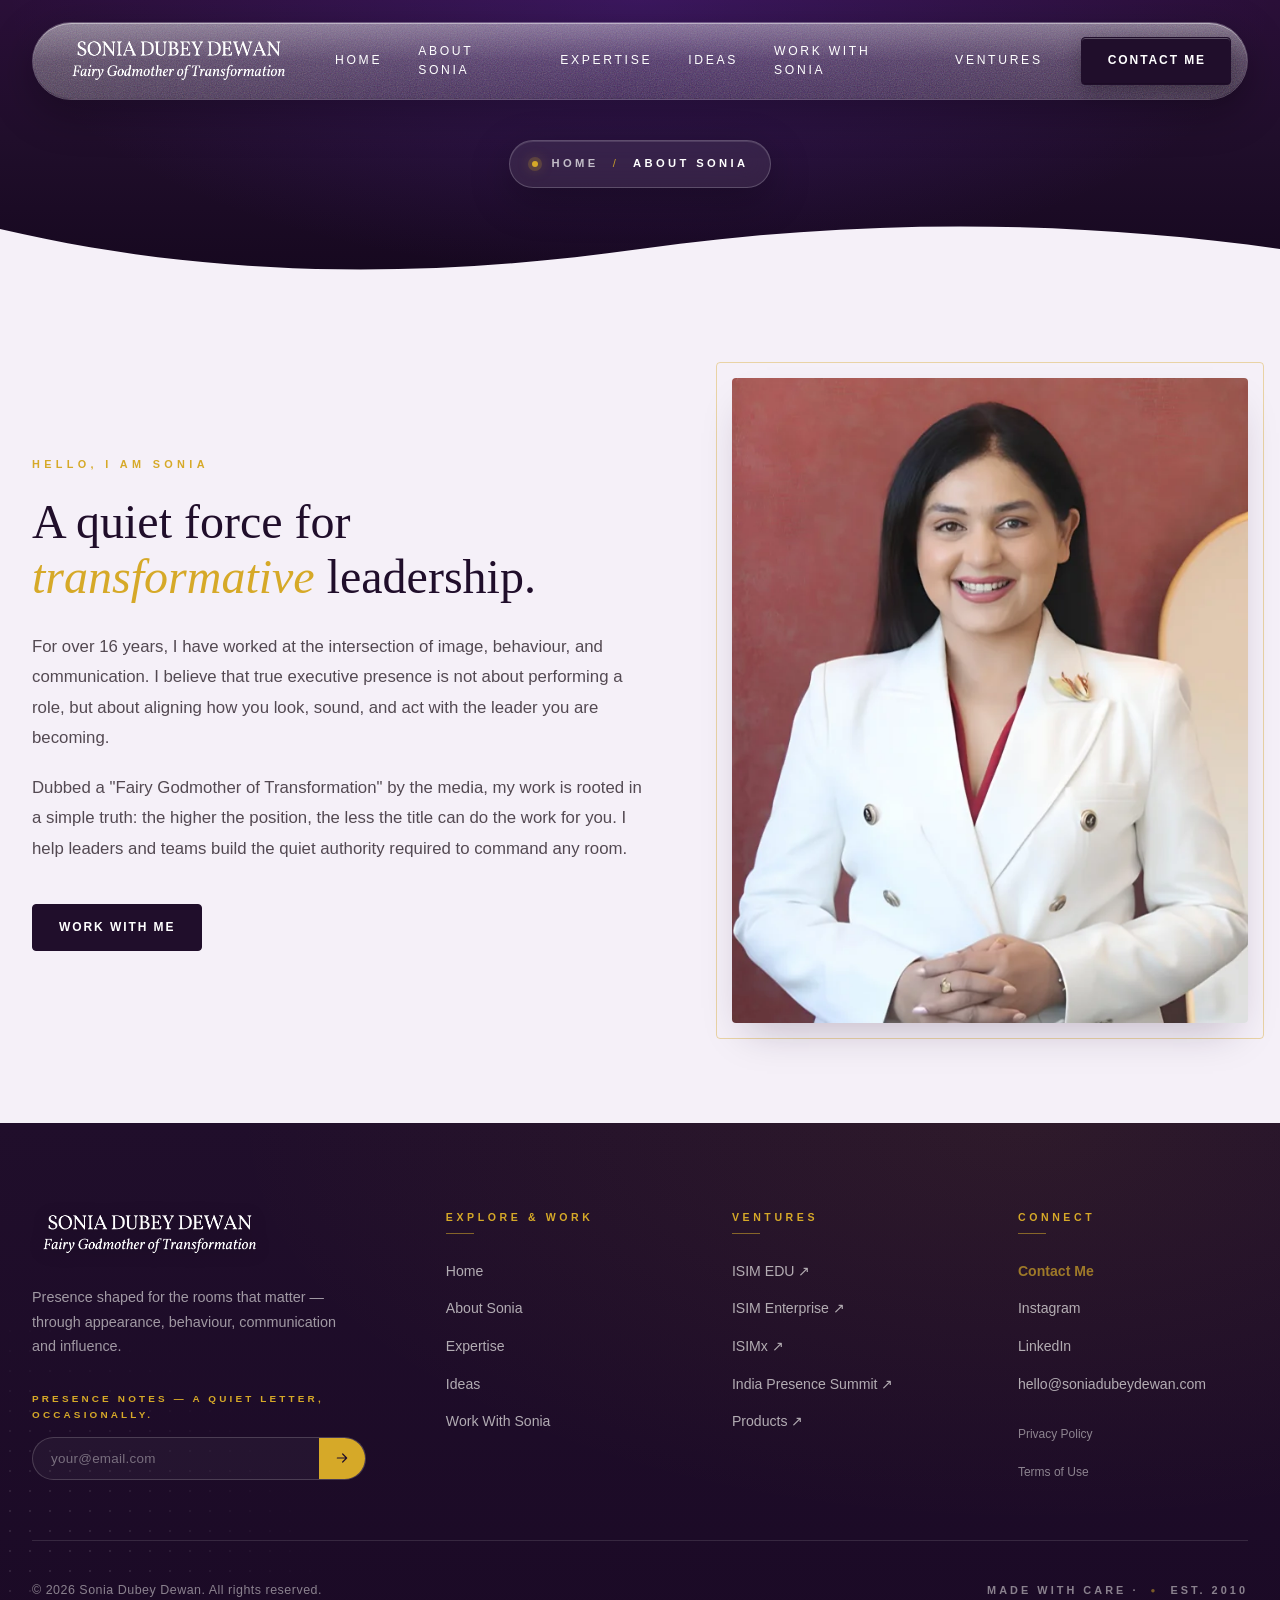
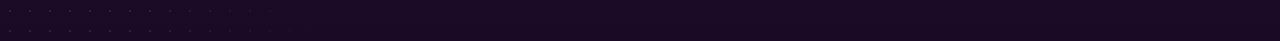
==== commit 33ec04a1: "Update navigation, add about content section, update footer and 404 page" ====
--- a/about/index.html
+++ b/about/index.html
@@ -23,10 +23,10 @@
   <meta name="twitter:description" content="Learn about Sonia Dubey Dewan — her journey, vision, and work.">
   <meta name="twitter:image" content="https://soniadubeydewan.com/assets/images/og-image.png">
 
-  <link rel="icon" type="image/png" href="../assets/images/favicon.png">
-  <link rel="apple-touch-icon" href="../assets/images/apple-touch-icon.png">
-
-  <link rel="stylesheet" href="../css/style.css">
+  <link rel="icon" type="image/png" href="/assets/images/favicon.png">
+  <link rel="apple-touch-icon" href="/assets/images/apple-touch-icon.png">
+
+  <link rel="stylesheet" href="/css/style.css">
 </head>
 
 <body>
@@ -38,23 +38,70 @@
     <div class="container">
       <div class="nav-wrap">
 
-        <a href="../index.html" class="brand" aria-label="Sonia Dubey Dewan — Home">
-          <img src="../assets/images/sdd-logo-white.png" alt="Sonia Dubey Dewan" class="brand-logo">
+        <a href="/" class="brand" aria-label="Sonia Dubey Dewan — Home">
+          <img src="/assets/images/sdd-logo-white.png" alt="Sonia Dubey Dewan" class="brand-logo">
         </a>
 
+        <!-- Desktop nav -->
         <nav class="site-nav" aria-label="Main navigation">
           <ul class="nav-list">
-            <li><a href="../index.html" class="nav-link">Home</a></li>
-            <li><a href="index.html"    class="nav-link">About</a></li>
-            <li><a href="../expertise/" class="nav-link">Expertise</a></li>
-            <li><a href="../ideas/"     class="nav-link">Ideas</a></li>
-            <li><a href="../speaking/"  class="nav-link">Speaking</a></li>
-          </ul>
-          <a href="../work-with-sonia/" class="btn btn-cta nav-cta">Work with Sonia</a>
+            <li class="nav-item"><a href="/" class="nav-link">Home</a></li>
+
+            <li class="nav-item">
+              <a href="/about" class="nav-link">About Sonia</a>
+              <div class="nav-dropdown">
+                <a href="/about">Journey</a>
+                <a href="/about/credentials">Credentials</a>
+                <a href="/about/awards">Awards &amp; Media</a>
+              </div>
+            </li>
+
+            <li class="nav-item">
+              <a href="/expertise" class="nav-link">Expertise</a>
+              <div class="nav-dropdown">
+                <a href="/expertise/executive-presence">Executive Presence</a>
+                <a href="/expertise/personal-branding">Personal Branding</a>
+                <a href="/expertise/image-management">Image Management</a>
+              </div>
+            </li>
+
+            <li class="nav-item">
+              <a href="/ideas" class="nav-link">Ideas</a>
+              <div class="nav-dropdown">
+                <a href="/ideas/articles">Articles</a>
+                <a href="/ideas/videos">Videos</a>
+                <a href="/ideas/podcasts">Podcasts</a>
+                <a href="/ideas/research">Research</a>
+              </div>
+            </li>
+
+            <li class="nav-item">
+              <a href="/work-with-sonia" class="nav-link">Work With Sonia</a>
+              <div class="nav-dropdown">
+                <a href="/work-with-sonia/advisory">Advisory &amp; Coaching</a>
+                <a href="/work-with-sonia/programs">Leadership Programs</a>
+                <a href="/work-with-sonia/workshops">Workshops &amp; Keynotes</a>
+              </div>
+            </li>
+
+            <li class="nav-item">
+              <a href="/ventures" class="nav-link">Ventures</a>
+              <div class="nav-dropdown">
+                <a href="/ventures/isim-edu">ISIM EDU</a>
+                <a href="/ventures/isim-enterprise">ISIM Enterprise</a>
+                <a href="/ventures/isimx">ISIMx</a>
+                <a href="/ventures/india-presence-summit">India Presence Summit</a>
+                <a href="/ventures/products">Products</a>
+              </div>
+            </li>
+          </ul>
+
+          <a href="/contact" class="btn btn-cta nav-cta">Contact Me</a>
         </nav>
 
-        <button class="nav-toggle" id="navToggle" type="button"
-                aria-label="Open menu" aria-expanded="false" aria-controls="mnav">
+        <!-- Mobile hamburger -->
+        <button class="nav-toggle" id="navToggle" type="button" aria-label="Open menu" aria-expanded="false"
+          aria-controls="mnav">
           <span></span>
           <span></span>
         </button>
@@ -83,14 +130,14 @@
     <div class="container about-hero-inner">
 
       <nav class="breadcrumb" aria-label="Breadcrumb">
-        <a href="../index.html" class="breadcrumb-link">Home</a>
+        <a href="/" class="breadcrumb-link">Home</a>
         <span class="breadcrumb-sep" aria-hidden="true">/</span>
-        <span class="breadcrumb-current" aria-current="page">About</span>
+        <span class="breadcrumb-current" aria-current="page">About Sonia</span>
       </nav>
 
     </div>
 
-       <!-- wave curve at bottom -->
+    <!-- wave curve at bottom -->
     <div class="about-hero-wave" aria-hidden="true">
       <svg viewBox="0 0 1440 80" preserveAspectRatio="none" xmlns="http://www.w3.org/2000/svg">
         <path d="M0,30 C240,80 480,80 720,50 C960,20 1200,20 1440,50 L1440,80 L0,80 Z"
@@ -102,7 +149,48 @@
 
 
   <!-- ============================================
-       MOBILE MENU
+       ABOUT — CONTENT (Hello Sonia)
+       ============================================ -->
+  <section class="about-content reveal">
+    <div class="container">
+      
+      <div class="about-grid">
+        
+        <!-- Text Content -->
+        <div class="about-text">
+          <span class="about-tag">Hello, I am Sonia</span>
+          
+          <h1 class="about-title">
+            A quiet force for<br>
+            <em>transformative</em> leadership.
+          </h1>
+          
+          <p class="about-desc">
+            For over 16 years, I have worked at the intersection of image, behaviour, and communication. I believe that true executive presence is not about performing a role, but about aligning how you look, sound, and act with the leader you are becoming.
+          </p>
+          
+          <p class="about-desc">
+            Dubbed a "Fairy Godmother of Transformation" by the media, my work is rooted in a simple truth: the higher the position, the less the title can do the work for you. I help leaders and teams build the quiet authority required to command any room.
+          </p>
+          
+          <a href="/contact" class="btn btn-cta" style="margin-top: 20px;">Work With Me</a>
+        </div>
+
+        <!-- Portrait -->
+        <div class="about-visual">
+          <div class="about-image-wrap">
+            <img src="/assets/images/faculty-sonia-dubey-2.webp" alt="Sonia Dubey Dewan" class="about-image">
+          </div>
+        </div>
+
+      </div>
+
+    </div>
+  </section>
+
+
+  <!-- ============================================
+       MOBILE MENU — FLOATING GLASS CARD
        ============================================ -->
   <div class="mnav" id="mnav" aria-hidden="true">
     <div class="mnav-backdrop" data-close></div>
@@ -110,8 +198,8 @@
     <aside class="mnav-card" role="dialog" aria-modal="true" aria-label="Menu">
 
       <div class="mnav-top">
-        <a href="../index.html" class="mnav-brand" aria-label="Home">
-          <img src="../assets/images/sonia-dubey-dewan-logo.png" alt="Sonia Dubey Dewan">
+        <a href="/" class="mnav-brand" aria-label="Home">
+          <img src="/assets/images/sonia-dubey-dewan-logo.png" alt="Sonia Dubey Dewan">
         </a>
         <button class="mnav-close" id="navClose" type="button" aria-label="Close menu" data-close>
           <span></span>
@@ -120,14 +208,83 @@
       </div>
 
       <ul class="mnav-list">
-        <li><a href="../index.html" class="mnav-link"><i>01</i>Home</a></li>
-        <li><a href="index.html"    class="mnav-link"><i>02</i>About</a></li>
-        <li><a href="../expertise/" class="mnav-link"><i>03</i>Expertise</a></li>
-        <li><a href="../ideas/"     class="mnav-link"><i>04</i>Ideas</a></li>
-        <li><a href="../speaking/"  class="mnav-link"><i>05</i>Speaking</a></li>
+        <li><a href="/" class="mnav-link"><i>01</i>Home</a></li>
+        
+        <li class="mnav-item-parent">
+          <div class="mnav-link-row">
+            <a href="/about" class="mnav-link">
+              <i>02</i>About Sonia
+            </a>
+            <button class="mnav-toggle-icon" aria-label="Toggle submenu">+</button>
+          </div>
+          <ul class="mnav-sub-list">
+            <li><a href="/about">Journey</a></li>
+            <li><a href="/about/credentials">Credentials</a></li>
+            <li><a href="/about/awards">Awards &amp; Media</a></li>
+          </ul>
+        </li>
+
+        <li class="mnav-item-parent">
+          <div class="mnav-link-row">
+            <a href="/expertise" class="mnav-link">
+              <i>03</i>Expertise
+            </a>
+            <button class="mnav-toggle-icon" aria-label="Toggle submenu">+</button>
+          </div>
+          <ul class="mnav-sub-list">
+            <li><a href="/expertise/executive-presence">Executive Presence</a></li>
+            <li><a href="/expertise/personal-branding">Personal Branding</a></li>
+            <li><a href="/expertise/image-management">Image Management</a></li>
+          </ul>
+        </li>
+
+        <li class="mnav-item-parent">
+          <div class="mnav-link-row">
+            <a href="/ideas" class="mnav-link">
+              <i>04</i>Ideas
+            </a>
+            <button class="mnav-toggle-icon" aria-label="Toggle submenu">+</button>
+          </div>
+          <ul class="mnav-sub-list">
+            <li><a href="/ideas/articles">Articles</a></li>
+            <li><a href="/ideas/videos">Videos</a></li>
+            <li><a href="/ideas/podcasts">Podcasts</a></li>
+            <li><a href="/ideas/research">Research</a></li>
+          </ul>
+        </li>
+
+        <li class="mnav-item-parent">
+          <div class="mnav-link-row">
+            <a href="/work-with-sonia" class="mnav-link">
+              <i>05</i>Work With Sonia
+            </a>
+            <button class="mnav-toggle-icon" aria-label="Toggle submenu">+</button>
+          </div>
+          <ul class="mnav-sub-list">
+            <li><a href="/work-with-sonia/advisory">Advisory &amp; Coaching</a></li>
+            <li><a href="/work-with-sonia/programs">Leadership Programs</a></li>
+            <li><a href="/work-with-sonia/workshops">Workshops &amp; Keynotes</a></li>
+          </ul>
+        </li>
+
+        <li class="mnav-item-parent">
+          <div class="mnav-link-row">
+            <a href="/ventures" class="mnav-link">
+              <i>06</i>Ventures
+            </a>
+            <button class="mnav-toggle-icon" aria-label="Toggle submenu">+</button>
+          </div>
+          <ul class="mnav-sub-list">
+            <li><a href="https://isim.edu" target="_blank" rel="noopener">ISIM EDU ↗</a></li>
+            <li><a href="#" target="_blank" rel="noopener">ISIM Enterprise ↗</a></li>
+            <li><a href="#" target="_blank" rel="noopener">ISIMx ↗</a></li>
+            <li><a href="#" target="_blank" rel="noopener">India Presence Summit ↗</a></li>
+            <li><a href="#" target="_blank" rel="noopener">Products ↗</a></li>
+          </ul>
+        </li>
       </ul>
 
-      <a href="../work-with-sonia/" class="btn btn-cta mnav-cta">Work with Sonia</a>
+      <a href="/contact" class="btn btn-cta mnav-cta" style="margin-top: 20px;">Contact Me</a>
 
       <p class="mnav-meta">hello@soniadubeydewan.com</p>
 
@@ -135,6 +292,123 @@
   </div>
 
 
-  <script src="../js/main.js"></script>
+  <!-- ============================================
+       FOOTER
+       ============================================ -->
+  <footer class="site-footer">
+    <div class="container footer-inner">
+
+      <!-- TOP: 4 columns -->
+      <div class="footer-grid">
+
+        <!-- Brand + Newsletter -->
+        <div class="footer-brand-col">
+
+          <a href="/" class="footer-brand" aria-label="Sonia Dubey Dewan — Home">
+            <img src="/assets/images/sdd-logo-white.png" alt="Sonia Dubey Dewan" class="footer-logo">
+          </a>
+
+          <p class="footer-tagline">
+            Presence shaped for the rooms that matter —
+            through appearance, behaviour, communication
+            and influence.
+          </p>
+
+          <!-- Newsletter mini -->
+          <form class="footer-news" action="#" method="post" novalidate>
+            <label for="footer-email" class="footer-news-label">
+              Presence Notes — a quiet letter, occasionally.
+            </label>
+            <div class="footer-news-row">
+              <input id="footer-email" name="email" type="email" class="footer-news-input" placeholder="your@email.com"
+                autocomplete="email" required>
+              <button type="submit" class="footer-news-btn" aria-label="Subscribe">
+                <svg viewBox="0 0 24 24" width="16" height="16" fill="none" aria-hidden="true">
+                  <path d="M5 12h14M13 6l6 6-6 6" stroke="currentColor" stroke-width="1.8" stroke-linecap="round"
+                    stroke-linejoin="round" />
+                </svg>
+              </button>
+            </div>
+          </form>
+
+        </div>
+
+        <!-- Explore & Work -->
+        <nav class="footer-col" aria-label="Explore & Work">
+          <h3 class="footer-heading">Explore &amp; Work</h3>
+          <ul class="footer-list">
+            <li><a href="/" class="footer-link">Home</a></li>
+            <li><a href="/about" class="footer-link">About Sonia</a></li>
+            <li><a href="/expertise" class="footer-link">Expertise</a></li>
+            <li><a href="/ideas" class="footer-link">Ideas</a></li>
+            <li><a href="/work-with-sonia" class="footer-link">Work With Sonia</a></li>
+          </ul>
+        </nav>
+
+        <!-- Ventures (External Links) -->
+        <nav class="footer-col" aria-label="Ventures">
+          <h3 class="footer-heading">Ventures</h3>
+          <ul class="footer-list">
+            <!-- UPDATE the # with the actual external URLs -->
+            <li><a href="#" target="_blank" rel="noopener" class="footer-link">ISIM EDU ↗</a></li>
+            <li><a href="#" target="_blank" rel="noopener" class="footer-link">ISIM Enterprise ↗</a></li>
+            <li><a href="#" target="_blank" rel="noopener" class="footer-link">ISIMx ↗</a></li>
+            <li><a href="#" target="_blank" rel="noopener" class="footer-link">India Presence Summit ↗</a></li>
+            <li><a href="#" target="_blank" rel="noopener" class="footer-link">Products ↗</a></li>
+          </ul>
+        </nav>
+
+        <!-- Connect & Legal -->
+        <nav class="footer-col" aria-label="Connect">
+          <h3 class="footer-heading">Connect</h3>
+          <ul class="footer-list">
+            <li>
+              <a href="/contact" class="footer-link" style="color: var(--accent); font-weight: 600;">Contact Me</a>
+            </li>
+            <li>
+              <a href="https://www.instagram.com/soniadubeydewan/" target="_blank" rel="noopener" class="footer-link">
+                Instagram
+              </a>
+            </li>
+            <li>
+              <a href="https://www.linkedin.com/in/soniadubeydewan" target="_blank" rel="noopener" class="footer-link">
+                LinkedIn
+              </a>
+            </li>
+            <li>
+              <a href="mailto:hello@soniadubeydewan.com" class="footer-link">
+                hello@soniadubeydewan.com
+              </a>
+            </li>
+
+            <!-- Legal Links moved here to save space -->
+            <li style="margin-top: 12px;">
+              <a href="/privacy" class="footer-link" style="font-size: 0.75rem; opacity: 0.5;">Privacy Policy</a>
+            </li>
+            <li>
+              <a href="/terms" class="footer-link" style="font-size: 0.75rem; opacity: 0.5;">Terms of Use</a>
+            </li>
+          </ul>
+        </nav>
+
+      </div>
+
+      <!-- BOTTOM: copyright -->
+      <div class="footer-bottom">
+
+        <p class="footer-copy">
+          &copy; 2026 Sonia Dubey Dewan. All rights reserved.
+        </p>
+
+        <p class="footer-credit">
+          Made with care · <span class="footer-credit-dot">●</span> Est. 2010
+        </p>
+
+      </div>
+
+    </div>
+  </footer>
+
+  <script src="/js/main.js"></script>
 </body>
 </html>
--- a/css/style.css
+++ b/css/style.css
@@ -385,6 +385,151 @@
 
 
 /* ============================================================
+   NAVIGATION DROPDOWNS
+   ============================================================ */
+
+/* Desktop Dropdown Container */
+.nav-item {
+  position: relative;
+}
+
+/* Dropdown Menu */
+.nav-dropdown {
+  position: absolute;
+  top: 100%;
+  left: 50%;
+  transform: translateX(-50%) translateY(10px);
+  background: rgba(32, 14, 43, 0.95);
+  backdrop-filter: blur(24px);
+  -webkit-backdrop-filter: blur(24px);
+  border: 1px solid rgba(255, 255, 255, 0.15);
+  border-radius: 12px;
+  padding: 16px 0;
+  min-width: 240px;
+  opacity: 0;
+  visibility: hidden;
+  transition: all 0.3s cubic-bezier(0.22, 1, 0.36, 1);
+  box-shadow: 0 20px 40px rgba(0, 0, 0, 0.4);
+  z-index: 100;
+}
+
+/* Hover state to show dropdown */
+.nav-item:hover .nav-dropdown {
+  opacity: 1;
+  visibility: visible;
+  transform: translateX(-50%) translateY(0);
+}
+
+/* Dropdown Links */
+.nav-dropdown a {
+  display: block;
+  padding: 10px 24px;
+  font-family: var(--font-body);
+  font-size: 0.75rem;
+  font-weight: 500;
+  letter-spacing: 0.1em;
+  text-transform: uppercase;
+  color: var(--white);
+  opacity: 0.7;
+  transition: all 0.2s ease;
+  white-space: nowrap;
+}
+
+.nav-dropdown a:hover {
+  opacity: 1;
+  color: var(--accent);
+  background: rgba(255, 255, 255, 0.05);
+  padding-left: 28px;
+}
+
+/* ============================================================
+   MOBILE SUB-MENU FIXES
+   ============================================================ */
+
+@media (max-width: 900px) {
+  /* Remove the default arrow */
+  .mnav-link.has-sub::after {
+    display: none;
+  }
+
+  /* The flex row containing the link and the + icon */
+  .mnav-link-row {
+    display: flex;
+    align-items: center;
+    justify-content: space-between;
+    width: 100%;
+    border-bottom: 1px solid rgba(255, 255, 255, 0.22);
+  }
+
+  /* The link itself */
+  .mnav-link-row .mnav-link {
+    flex: 1;
+    border-bottom: none; /* Remove inner border */
+  }
+
+  /* The clickable + icon */
+  .mnav-toggle-icon {
+    display: flex;
+    align-items: center;
+    justify-content: center;
+    width: 48px;
+    height: 48px;
+    font-size: 1.6rem;
+    font-weight: 300;
+    color: var(--accent);
+    cursor: pointer;
+    flex-shrink: 0;
+    transition: transform 0.3s ease;
+  }
+
+  /* When the menu is open, turn + into x */
+  .mnav-item-parent.is-active .mnav-toggle-icon {
+    transform: rotate(45deg);
+  }
+
+  /* Hide sub-list by default */
+  .mnav-sub-list {
+    display: none; 
+    padding-left: 24px;
+    margin-top: 4px;
+    margin-bottom: 8px;
+    border-left: 1px solid rgba(255, 255, 255, 0.15);
+  }
+
+  /* Show sub-list when active */
+  .mnav-item-parent.is-active .mnav-sub-list {
+    display: flex;
+    flex-direction: column;
+    animation: subMenuFade 0.3s ease forwards;
+  }
+
+  .mnav-sub-list li {
+    border-bottom: none;
+    padding: 6px 0;
+  }
+
+  .mnav-sub-list a {
+    font-family: var(--font-body);
+    font-size: 0.9rem;
+    color: var(--white);
+    opacity: 0.6;
+    transition: all 0.2s ease;
+    display: block;
+  }
+
+  .mnav-sub-list a:hover {
+    opacity: 1;
+    color: var(--accent);
+    padding-left: 6px;
+  }
+
+  @keyframes subMenuFade {
+    from { opacity: 0; transform: translateY(-5px); }
+    to { opacity: 1; transform: translateY(0); }
+  }
+}
+
+/* ============================================================
    9. PAGE HERO
    ============================================================ */
 .page-hero {
@@ -1099,6 +1244,9 @@
 }
 
 
+
+
+
 /* ============================================================
    14. HERO
    ============================================================ */
@@ -1309,6 +1457,178 @@
 
   .hero-actions .btn { width: 100%; }
 }
+
+
+/* ============================================================
+   FEATURE VIDEO SECTION — EDITORIAL CREAM
+   ============================================================ */
+.feature-video {
+  position: relative;
+  background: var(--secondary); /* The #F7F6F4 warm cream */
+  padding: 56px 0 100px;
+  overflow: hidden;
+  isolation: isolate;
+}
+
+/* Match the Services grid layout for the header */
+.video-header {
+  display: flex;
+  align-items: flex-end;
+  justify-content: space-between;
+  gap: 48px;
+  margin-bottom: 56px;
+  padding-bottom: 28px;
+  border-bottom: 1px solid rgba(32, 14, 43, 0.14); /* Thin grey line */
+}
+
+/* Left side kicker */
+.video-kicker {
+  display: inline-flex;
+  align-items: center;
+  gap: 14px;
+  font-family: var(--font-body);
+  font-size: 0.68rem;
+  font-weight: 700;
+  letter-spacing: 0.46em;
+  text-transform: uppercase;
+  color: var(--primary);
+  margin: 0;
+}
+
+/* Gold dot before kicker */
+.video-kicker::before {
+  content: "";
+  display: inline-block;
+  width: 7px;
+  height: 7px;
+  border-radius: 50%;
+  background: var(--accent);
+  box-shadow: 0 0 0 4px rgba(214, 169, 40, 0.15), 0 0 14px rgba(214, 169, 40, 0.6);
+  flex-shrink: 0;
+}
+
+/* Gold line after kicker */
+.video-kicker::after {
+  content: "";
+  display: inline-block;
+  width: 60px;
+  height: 1px;
+  background: linear-gradient(90deg, var(--accent) 0%, rgba(214, 169, 40, 0.35) 60%, rgba(214, 169, 40, 0) 100%);
+  margin-left: 4px;
+}
+
+/* Right side title */
+.video-title {
+  font-family: var(--font-display);
+  font-weight: 400;
+  font-size: clamp(1.9rem, 3.8vw, 3.1rem);
+  line-height: 1.15;
+  color: var(--primary);
+  letter-spacing: -0.008em;
+  margin: 0;
+  text-align: right;
+}
+
+.video-title em {
+  font-style: italic;
+  color: var(--accent);
+}
+
+/* Video Wrapper */
+.video-wrapper {
+  position: relative;
+  width: 100%;
+  aspect-ratio: 16 / 9;
+  border-radius: 8px;
+  overflow: hidden;
+  background: #000;
+  cursor: pointer;
+  box-shadow: 0 24px 60px -20px rgba(32, 14, 43, 0.25);
+}
+
+.feature-video-player {
+  width: 100%;
+  height: 100%;
+  display: block;
+  object-fit: contain; /* Prevents the video from cropping */
+}
+
+/* Play Button Overlay */
+.video-play-overlay {
+  position: absolute;
+  inset: 0;
+  display: flex;
+  flex-direction: column;
+  align-items: center;
+  justify-content: center;
+  background: rgba(32, 14, 43, 0.2);
+  backdrop-filter: blur(2px);
+  -webkit-backdrop-filter: blur(2px);
+  transition: all 0.4s ease;
+  z-index: 2;
+}
+
+.video-wrapper.is-playing .video-play-overlay {
+  opacity: 0;
+  pointer-events: none;
+}
+
+.video-play-btn {
+  width: 80px;
+  height: 80px;
+  border-radius: 50%;
+  background: var(--white);
+  color: var(--primary);
+  display: flex;
+  align-items: center;
+  justify-content: center;
+  box-shadow: 0 10px 30px rgba(0, 0, 0, 0.3);
+  transition: transform 0.4s cubic-bezier(0.22, 1, 0.36, 1), background 0.3s ease;
+}
+
+.video-play-btn svg {
+  width: 32px;
+  height: 32px;
+  margin-left: 4px;
+}
+
+.video-wrapper:hover .video-play-btn {
+  transform: scale(1.1);
+  background: var(--accent);
+}
+
+.video-play-text {
+  margin-top: 20px;
+  font-family: var(--font-body);
+  font-size: 0.72rem;
+  font-weight: 600;
+  letter-spacing: 0.3em;
+  text-transform: uppercase;
+  color: var(--white);
+  opacity: 0.9;
+  text-shadow: 0 2px 10px rgba(0, 0, 0, 0.5);
+}
+
+/* Responsive */
+@media (max-width: 1024px) {
+  .video-header {
+    flex-direction: column;
+    align-items: flex-start;
+    gap: 22px;
+    margin-bottom: 44px;
+  }
+  .video-title {
+    text-align: left;
+  }
+}
+
+@media (max-width: 768px) {
+  .feature-video { padding: 40px 0 72px; }
+  .video-play-btn { width: 64px; height: 64px; }
+  .video-play-btn svg { width: 24px; height: 24px; margin-left: 4px; }
+  .video-play-text { font-size: 0.65rem; margin-top: 16px; letter-spacing: 0.25em; }
+}
+
 
 
 /* ============================================================
@@ -3689,14 +4009,19 @@
 }
 
 
+
+
+
 /* ============================================================
    41. ABOUT — HERO (soft purple, centered breadcrumb)
    ============================================================ */
 .about-hero {
   position: relative;
   background:
-    radial-gradient(ellipse at 50% 30%, rgba(112, 48, 210, 0.45) 0%, transparent 62%),
-    linear-gradient(180deg, #3A1B54 0%, #452163 60%, #4E2769 100%);
+    /* Soft purple glow at the top */
+    radial-gradient(ellipse at 50% 0%, rgba(112, 48, 210, 0.25) 0%, transparent 70%),
+    /* Deep plum gradient */
+    linear-gradient(180deg, #2A0F38 0%, #200E2B 50%, #16081F 100%);
   padding: 140px 0 90px;
   overflow: hidden;
   isolation: isolate;
@@ -3915,4 +4240,520 @@
   background:
     linear-gradient(180deg, rgba(255, 255, 255, 0.55) 0%, rgba(255, 255, 255, 0.25) 50%, rgba(255, 255, 255, 0.10) 100%),
     linear-gradient(135deg, rgba(255, 255, 255, 0.45) 0%, rgba(255, 255, 255, 0.20) 50%, rgba(255, 255, 255, 0.30) 100%);
+}
+
+/* ============================================================
+   45. MAINTENANCE PAGE — EDITORIAL TITLE CARD
+   ============================================================ */
+
+.page-maintenance {
+  position: relative;
+  min-height: 100vh;
+  background: var(--secondary);
+  color: var(--deep-ink);
+  overflow: hidden;
+  isolation: isolate;
+  -webkit-font-smoothing: antialiased;
+  -moz-osx-font-smoothing: grayscale;
+}
+
+/* ---- Layer 1: warm cream base with subtle warmth ---- */
+.mn-bg {
+  position: absolute;
+  inset: 0;
+  z-index: 0;
+  background:
+    radial-gradient(ellipse 70% 55% at 50% 45%, #FAF8F4 0%, #F3EFE7 60%, #EDE7DC 100%);
+}
+
+/* ---- Layer 2: film grain ---- */
+.mn-grain {
+  position: absolute;
+  inset: 0;
+  z-index: 1;
+  pointer-events: none;
+  opacity: 0.22;
+  mix-blend-mode: multiply;
+  background-image: url("data:image/svg+xml;utf8,<svg xmlns='http://www.w3.org/2000/svg' width='260' height='260'><filter id='n'><feTurbulence type='fractalNoise' baseFrequency='0.9' numOctaves='4' stitchTiles='stitch'/></filter><rect width='100%25' height='100%25' filter='url(%23n)'/></svg>");
+  background-size: 260px 260px;
+}
+
+/* ---- Layer 3: soft gold glow that breathes ---- */
+.mn-glow {
+  position: absolute;
+  top: 50%;
+  left: 50%;
+  transform: translate(-50%, -50%);
+  width: 900px;
+  height: 900px;
+  z-index: 2;
+  pointer-events: none;
+  background: radial-gradient(
+    circle at center,
+    rgba(214, 169, 40, 0.14) 0%,
+    rgba(214, 169, 40, 0.06) 30%,
+    transparent 60%
+  );
+  animation: mnGlowBreathe 9s ease-in-out infinite;
+}
+
+@keyframes mnGlowBreathe {
+  0%, 100% { transform: translate(-50%, -50%) scale(1);    opacity: 0.85; }
+  50%      { transform: translate(-50%, -50%) scale(1.08); opacity: 1;    }
+}
+
+/* ---- Corner framing marks ---- */
+.mn-corner {
+  position: absolute;
+  width: 40px;
+  height: 40px;
+  z-index: 4;
+  pointer-events: none;
+  border-color: rgba(32, 14, 43, 0.28);
+  animation: mnCornerIn 1.4s cubic-bezier(0.22, 1, 0.36, 1) 0.2s both;
+}
+
+.mn-corner--tl { top: 40px;    left: 40px;  border-top: 1px solid;    border-left: 1px solid; }
+.mn-corner--tr { top: 40px;    right: 40px; border-top: 1px solid;    border-right: 1px solid; }
+.mn-corner--bl { bottom: 40px; left: 40px;  border-bottom: 1px solid; border-left: 1px solid; }
+.mn-corner--br { bottom: 40px; right: 40px; border-bottom: 1px solid; border-right: 1px solid; }
+
+@keyframes mnCornerIn {
+  from { opacity: 0; transform: scale(0.85); }
+  to   { opacity: 1; transform: scale(1); }
+}
+
+/* ---- Page frame ---- */
+.mn-page {
+  position: relative;
+  z-index: 3;
+  min-height: 100vh;
+  display: flex;
+  flex-direction: column;
+  justify-content: center;
+  padding: 100px 0 80px;
+}
+
+.mn-inner {
+  width: 100%;
+  max-width: 780px;
+  margin: 0 auto;
+  display: flex;
+  flex-direction: column;
+  align-items: center;
+  justify-content: center;
+  text-align: center;
+}
+
+/* ---- Top meta row ---- */
+.mn-meta {
+  display: flex;
+  align-items: center;
+  gap: 16px;
+  font-family: var(--font-body);
+  font-size: 0.62rem;
+  font-weight: 600;
+  letter-spacing: 0.38em;
+  text-transform: uppercase;
+  color: var(--deep-ink);
+  opacity: 0;
+  margin-bottom: 56px;
+  animation: mnFadeDown 1.2s cubic-bezier(0.22, 1, 0.36, 1) 0.15s forwards;
+}
+
+.mn-meta-item { opacity: 0.55; }
+
+.mn-meta-sep {
+  display: inline-block;
+  width: 4px;
+  height: 4px;
+  border-radius: 50%;
+  background: var(--accent);
+  opacity: 0.9;
+  flex-shrink: 0;
+}
+
+@keyframes mnFadeDown {
+  from { opacity: 0; transform: translateY(-12px); }
+  to   { opacity: 1; transform: translateY(0); }
+}
+
+/* ---- Center stage ---- */
+.mn-stage {
+  display: flex;
+  flex-direction: column;
+  align-items: center;
+  width: 100%;
+}
+
+/* ---- Eyebrow ---- */
+.mn-eyebrow {
+  display: inline-flex;
+  align-items: center;
+  gap: 14px;
+  font-family: var(--font-body);
+  font-size: 0.66rem;
+  font-weight: 700;
+  letter-spacing: 0.48em;
+  text-transform: uppercase;
+  color: var(--accent);
+  margin-bottom: 40px;
+  opacity: 0;
+  animation: mnFadeUp 1.2s cubic-bezier(0.22, 1, 0.36, 1) 0.35s forwards;
+}
+
+.mn-eyebrow-dot {
+  display: inline-block;
+  width: 6px;
+  height: 6px;
+  border-radius: 50%;
+  background: var(--accent);
+  box-shadow: 0 0 0 4px rgba(214, 169, 40, 0.15), 0 0 14px rgba(214, 169, 40, 0.55);
+  flex-shrink: 0;
+  animation: mnDotPulse 2.6s ease-in-out infinite;
+}
+
+@keyframes mnDotPulse {
+  0%, 100% { box-shadow: 0 0 0 4px rgba(214, 169, 40, 0.15), 0 0 14px rgba(214, 169, 40, 0.55); }
+  50%      { box-shadow: 0 0 0 8px rgba(214, 169, 40, 0.00), 0 0 20px rgba(214, 169, 40, 0.85); }
+}
+
+/* ---- Title ---- */
+.mn-title {
+  font-family: var(--font-display);
+  font-weight: 400;
+  font-size: clamp(2.4rem, 6.4vw, 4.6rem);
+  line-height: 1.08;
+  letter-spacing: -0.018em;
+  color: var(--deep-ink);
+  margin: 0 0 44px;
+  max-width: 100%;
+}
+
+.mn-title-line {
+  display: block;
+  overflow: hidden;
+}
+
+.mn-title-line {
+  animation: mnTitleReveal 1.4s cubic-bezier(0.22, 1, 0.36, 1) both;
+}
+
+.mn-title-line:nth-child(1) { animation-delay: 0.55s; }
+.mn-title-line:nth-child(2) { animation-delay: 0.75s; }
+
+.mn-title em {
+  font-style: italic;
+  color: var(--accent);
+  font-weight: 400;
+}
+
+@keyframes mnTitleReveal {
+  from { opacity: 0; transform: translateY(60%); }
+  to   { opacity: 1; transform: translateY(0); }
+}
+
+/* ---- Gold rule that draws itself ---- */
+.mn-rule {
+  position: relative;
+  display: block;
+  width: 120px;
+  height: 1px;
+  background: rgba(32, 14, 43, 0.10);
+  margin: 0 auto 40px;
+  overflow: hidden;
+}
+
+.mn-rule-inner {
+  position: absolute;
+  inset: 0;
+  background: var(--accent);
+  transform-origin: left center;
+  transform: scaleX(0);
+  animation: mnRuleDraw 1.4s cubic-bezier(0.65, 0, 0.35, 1) 1.1s forwards;
+}
+
+@keyframes mnRuleDraw {
+  from { transform: scaleX(0); }
+  to   { transform: scaleX(1); }
+}
+
+/* ---- Body text ---- */
+.mn-text {
+  font-family: var(--font-body);
+  font-size: 1.05rem;
+  line-height: 1.8;
+  color: var(--deep-ink);
+  opacity: 0;
+  max-width: 440px;
+  margin: 0;
+  animation: mnFadeUp 1.2s cubic-bezier(0.22, 1, 0.36, 1) 1.35s forwards;
+}
+
+.mn-br { display: inline; }
+
+@keyframes mnFadeUp {
+  from { opacity: 0; transform: translateY(16px); }
+  to   { opacity: 0.72; transform: translateY(0); }
+}
+
+/* ---- Bottom foot row ---- */
+.mn-foot {
+  display: flex;
+  flex-direction: column;
+  align-items: center;
+  gap: 10px;
+  margin-top: 64px;
+  opacity: 0;
+  animation: mnFootUp 1.2s cubic-bezier(0.22, 1, 0.36, 1) 1.55s forwards;
+}
+
+.mn-foot-label {
+  font-family: var(--font-body);
+  font-size: 0.6rem;
+  font-weight: 600;
+  letter-spacing: 0.4em;
+  text-transform: uppercase;
+  color: var(--deep-ink);
+  opacity: 0.5;
+}
+
+.mn-foot-link {
+  position: relative;
+  font-family: var(--font-display);
+  font-style: italic;
+  font-size: 1.05rem;
+  color: var(--primary);
+  padding-bottom: 4px;
+  transition: color 0.4s ease;
+}
+
+.mn-foot-link::after {
+  content: "";
+  position: absolute;
+  left: 0;
+  bottom: 0;
+  width: 100%;
+  height: 1px;
+  background: var(--accent);
+  transform-origin: right center;
+  transform: scaleX(0.4);
+  opacity: 0.6;
+  transition: transform 0.5s cubic-bezier(0.22, 1, 0.36, 1), opacity 0.4s ease;
+}
+
+.mn-foot-link:hover {
+  color: var(--accent);
+}
+
+.mn-foot-link:hover::after {
+  transform: scaleX(1);
+  opacity: 1;
+}
+
+@keyframes mnFootUp {
+  from { opacity: 0; transform: translateY(16px); }
+  to   { opacity: 1; transform: translateY(0); }
+}
+
+/* ============================================================
+   RESPONSIVE — width
+   ============================================================ */
+
+@media (max-width: 900px) {
+  .mn-page { padding: 90px 0 70px; }
+  .mn-meta { margin-bottom: 44px; gap: 12px; font-size: 0.56rem; letter-spacing: 0.32em; }
+  .mn-inner { max-width: 100%; }
+}
+
+@media (max-width: 700px) {
+  .mn-page { padding: 72px 0 56px; }
+
+  .mn-corner { width: 28px; height: 28px; }
+  .mn-corner--tl { top: 22px;    left: 22px; }
+  .mn-corner--tr { top: 22px;    right: 22px; }
+  .mn-corner--bl { bottom: 22px; left: 22px; }
+  .mn-corner--br { bottom: 22px; right: 22px; }
+
+  .mn-meta { display: none; }
+
+  .mn-eyebrow {
+    font-size: 0.58rem;
+    letter-spacing: 0.38em;
+    gap: 10px;
+    margin-bottom: 26px;
+  }
+
+  .mn-title {
+    font-size: 2rem;
+    line-height: 1.15;
+    margin-bottom: 30px;
+  }
+
+  .mn-rule { width: 80px; margin-bottom: 28px; }
+
+  .mn-text { font-size: 0.96rem; }
+
+  .mn-foot { margin-top: 48px; }
+  .mn-foot-link { font-size: 0.98rem; }
+
+  .mn-glow { width: 560px; height: 560px; }
+}
+
+@media (max-width: 420px) {
+  .mn-title { font-size: 1.75rem; }
+}
+
+/* ============================================================
+   RESPONSIVE — height (short viewports)
+   ============================================================ */
+
+@media (max-height: 700px) {
+  .mn-page { padding: 70px 0 50px; }
+
+  .mn-corner { width: 32px; height: 32px; }
+  .mn-corner--tl { top: 24px;    left: 24px; }
+  .mn-corner--tr { top: 24px;    right: 24px; }
+  .mn-corner--bl { bottom: 24px; left: 24px; }
+  .mn-corner--br { bottom: 24px; right: 24px; }
+
+  .mn-meta { margin-bottom: 36px; }
+  .mn-eyebrow { margin-bottom: 26px; }
+
+  .mn-title {
+    font-size: clamp(2rem, 5.4vw, 3.4rem);
+    margin-bottom: 32px;
+  }
+
+  .mn-rule { margin-bottom: 28px; }
+  .mn-text { font-size: 0.98rem; }
+  .mn-foot { margin-top: 44px; }
+}
+
+@media (max-height: 560px) {
+  .mn-page { padding: 60px 0 40px; }
+
+  .mn-meta { display: none; }
+  .mn-eyebrow { margin-bottom: 20px; }
+
+  .mn-title {
+    font-size: clamp(1.7rem, 5vw, 2.6rem);
+    margin-bottom: 24px;
+  }
+
+  .mn-rule { margin-bottom: 22px; }
+  .mn-text { font-size: 0.92rem; line-height: 1.7; }
+  .mn-foot { margin-top: 32px; }
+  .mn-foot-link { font-size: 0.95rem; }
+}
+
+/* ============================================================
+   REDUCED MOTION
+   ============================================================ */
+
+@media (prefers-reduced-motion: reduce) {
+  .mn-glow,
+  .mn-eyebrow-dot { animation: none !important; }
+
+  .mn-meta,
+  .mn-eyebrow,
+  .mn-title-line,
+  .mn-rule-inner,
+  .mn-text,
+  .mn-foot,
+  .mn-corner {
+    animation: none !important;
+    opacity: 1 !important;
+    transform: none !important;
+  }
+
+  .mn-text     { opacity: 0.72; }
+  .mn-meta     { opacity: 1; }
+  .mn-foot     { opacity: 1; }
+  .mn-rule-inner { transform: scaleX(1); }
+}
+
+/* ============================================================
+   ABOUT CONTENT SECTION
+   ============================================================ */
+.about-content {
+  background: #F5F0F8; /* Matches the wave color exactly */
+  padding: 100px 0;
+}
+
+.about-grid {
+  display: grid;
+  grid-template-columns: 1.2fr 1fr;
+  gap: 80px;
+  align-items: center;
+}
+
+.about-tag {
+  display: inline-block;
+  font-family: var(--font-body);
+  font-size: 0.68rem;
+  font-weight: 700;
+  letter-spacing: 0.4em;
+  text-transform: uppercase;
+  color: var(--accent);
+  margin-bottom: 20px;
+}
+
+.about-title {
+  font-family: var(--font-display);
+  font-weight: 400;
+  font-size: clamp(2rem, 4vw, 3rem);
+  line-height: 1.15;
+  color: var(--primary);
+  margin-bottom: 28px;
+}
+
+.about-title em {
+  font-style: italic;
+  color: var(--accent);
+}
+
+.about-desc {
+  font-family: var(--font-body);
+  font-size: 1.05rem;
+  line-height: 1.8;
+  color: var(--deep-ink);
+  opacity: 0.8;
+  margin-bottom: 20px;
+}
+
+.about-image-wrap {
+  position: relative;
+  aspect-ratio: 4 / 5;
+  border-radius: 4px;
+}
+
+.about-image-wrap::before {
+  content: "";
+  position: absolute;
+  inset: -16px;
+  border: 1px solid rgba(214, 169, 40, 0.4);
+  border-radius: 4px;
+  z-index: 1;
+  pointer-events: none;
+}
+
+.about-image {
+  position: relative;
+  width: 100%;
+  height: 100%;
+  object-fit: cover;
+  border-radius: 4px;
+  z-index: 2;
+  box-shadow: 0 20px 40px -15px rgba(32, 14, 43, 0.25);
+}
+
+@media (max-width: 900px) {
+  .about-grid {
+    grid-template-columns: 1fr;
+    gap: 48px;
+  }
+  .about-content {
+    padding: 72px 0;
+  }
 }
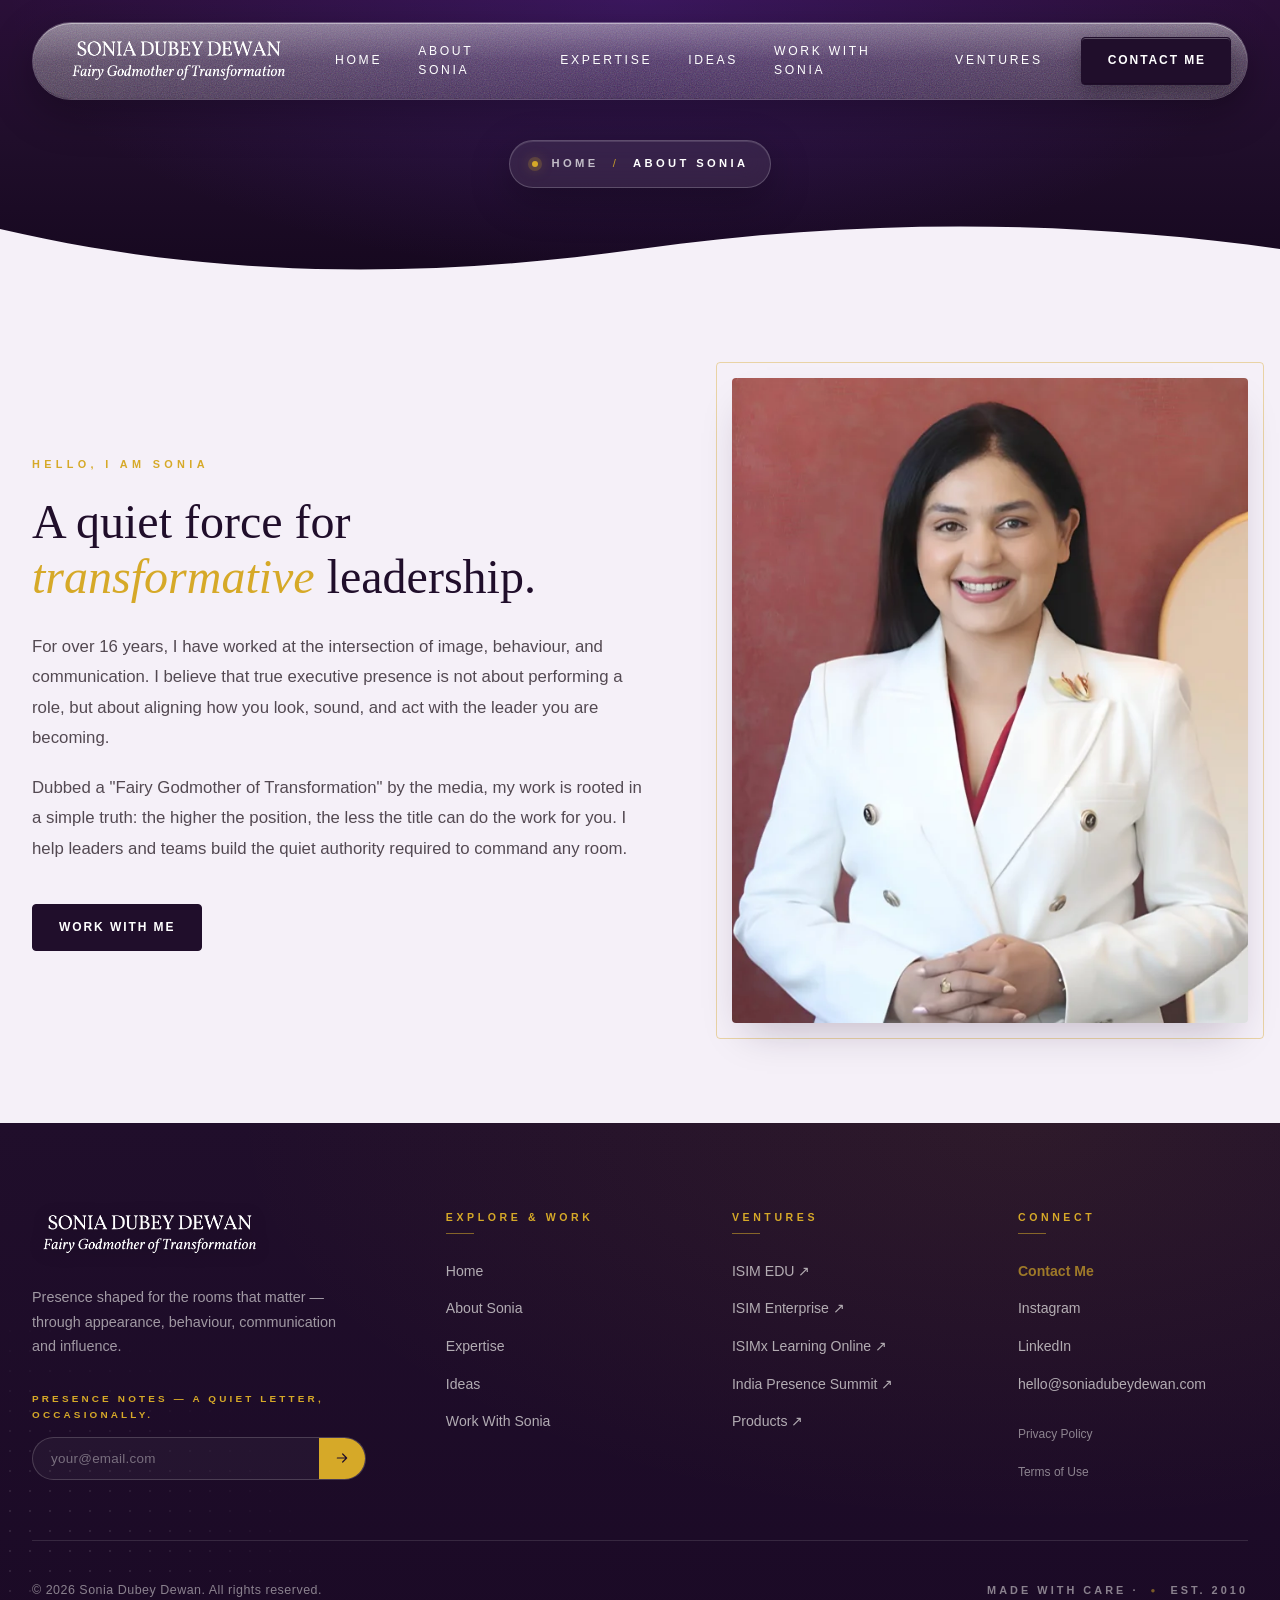
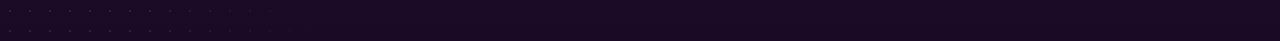
==== commit 3056d626: "Added creative contact page and updated global navigation" ====
--- a/about/index.html
+++ b/about/index.html
@@ -26,7 +26,7 @@
   <link rel="icon" type="image/png" href="/assets/images/favicon.png">
   <link rel="apple-touch-icon" href="/assets/images/apple-touch-icon.png">
 
-  <link rel="stylesheet" href="/css/style.css">
+  <link rel="stylesheet" href="/css/style.css?v=2">
 </head>
 
 <body>
@@ -53,30 +53,33 @@
                 <a href="/about">Journey</a>
                 <a href="/about/credentials">Credentials</a>
                 <a href="/about/awards">Awards &amp; Media</a>
+                <a href="/about/philanthropy">Philanthropy</a>
               </div>
             </li>
 
+            <!-- Expertise: No main link, dropdown only -->
             <li class="nav-item">
-              <a href="/expertise" class="nav-link">Expertise</a>
+              <a href="javascript:void(0)" class="nav-link" style="cursor: default;">Expertise</a>
               <div class="nav-dropdown">
                 <a href="/expertise/executive-presence">Executive Presence</a>
+                <a href="/expertise/image-management">Image Management</a>
                 <a href="/expertise/personal-branding">Personal Branding</a>
-                <a href="/expertise/image-management">Image Management</a>
               </div>
             </li>
 
+            <!-- Ideas: No main link, dropdown only -->
             <li class="nav-item">
-              <a href="/ideas" class="nav-link">Ideas</a>
+              <a href="javascript:void(0)" class="nav-link" style="cursor: default;">Ideas</a>
               <div class="nav-dropdown">
                 <a href="/ideas/articles">Articles</a>
                 <a href="/ideas/videos">Videos</a>
-                <a href="/ideas/podcasts">Podcasts</a>
                 <a href="/ideas/research">Research</a>
               </div>
             </li>
 
+            <!-- Work With Sonia: No main link, dropdown only -->
             <li class="nav-item">
-              <a href="/work-with-sonia" class="nav-link">Work With Sonia</a>
+              <a href="javascript:void(0)" class="nav-link" style="cursor: default;">Work With Sonia</a>
               <div class="nav-dropdown">
                 <a href="/work-with-sonia/advisory">Advisory &amp; Coaching</a>
                 <a href="/work-with-sonia/programs">Leadership Programs</a>
@@ -84,14 +87,15 @@
               </div>
             </li>
 
+            <!-- Ventures: Main link active, external sub-links -->
             <li class="nav-item">
               <a href="/ventures" class="nav-link">Ventures</a>
               <div class="nav-dropdown">
-                <a href="/ventures/isim-edu">ISIM EDU</a>
-                <a href="/ventures/isim-enterprise">ISIM Enterprise</a>
-                <a href="/ventures/isimx">ISIMx</a>
-                <a href="/ventures/india-presence-summit">India Presence Summit</a>
-                <a href="/ventures/products">Products</a>
+                <a href="#" target="_blank" rel="noopener">ISIM EDU ↗</a>
+                <a href="#" target="_blank" rel="noopener">ISIM Enterprise ↗</a>
+                <a href="#" target="_blank" rel="noopener">ISIMx Learning Online ↗</a>
+                <a href="#" target="_blank" rel="noopener">India Presence Summit ↗</a>
+                <a href="#" target="_blank" rel="noopener">Products ↗</a>
               </div>
             </li>
           </ul>
@@ -221,43 +225,46 @@
             <li><a href="/about">Journey</a></li>
             <li><a href="/about/credentials">Credentials</a></li>
             <li><a href="/about/awards">Awards &amp; Media</a></li>
+            <li><a href="/about/philanthropy">Philanthropy</a></li>
           </ul>
         </li>
 
+        <!-- Expertise: No main link -->
         <li class="mnav-item-parent">
           <div class="mnav-link-row">
-            <a href="/expertise" class="mnav-link">
+            <span class="mnav-link" style="cursor: default;">
               <i>03</i>Expertise
-            </a>
+            </span>
             <button class="mnav-toggle-icon" aria-label="Toggle submenu">+</button>
           </div>
           <ul class="mnav-sub-list">
             <li><a href="/expertise/executive-presence">Executive Presence</a></li>
+            <li><a href="/expertise/image-management">Image Management</a></li>
             <li><a href="/expertise/personal-branding">Personal Branding</a></li>
-            <li><a href="/expertise/image-management">Image Management</a></li>
           </ul>
         </li>
 
+        <!-- Ideas: No main link -->
         <li class="mnav-item-parent">
           <div class="mnav-link-row">
-            <a href="/ideas" class="mnav-link">
+            <span class="mnav-link" style="cursor: default;">
               <i>04</i>Ideas
-            </a>
+            </span>
             <button class="mnav-toggle-icon" aria-label="Toggle submenu">+</button>
           </div>
           <ul class="mnav-sub-list">
             <li><a href="/ideas/articles">Articles</a></li>
             <li><a href="/ideas/videos">Videos</a></li>
-            <li><a href="/ideas/podcasts">Podcasts</a></li>
             <li><a href="/ideas/research">Research</a></li>
           </ul>
         </li>
 
+        <!-- Work With Sonia: No main link -->
         <li class="mnav-item-parent">
           <div class="mnav-link-row">
-            <a href="/work-with-sonia" class="mnav-link">
+            <span class="mnav-link" style="cursor: default;">
               <i>05</i>Work With Sonia
-            </a>
+            </span>
             <button class="mnav-toggle-icon" aria-label="Toggle submenu">+</button>
           </div>
           <ul class="mnav-sub-list">
@@ -267,6 +274,7 @@
           </ul>
         </li>
 
+        <!-- Ventures: Main link active, External sub-links -->
         <li class="mnav-item-parent">
           <div class="mnav-link-row">
             <a href="/ventures" class="mnav-link">
@@ -275,9 +283,9 @@
             <button class="mnav-toggle-icon" aria-label="Toggle submenu">+</button>
           </div>
           <ul class="mnav-sub-list">
-            <li><a href="https://isim.edu" target="_blank" rel="noopener">ISIM EDU ↗</a></li>
+            <li><a href="#" target="_blank" rel="noopener">ISIM EDU ↗</a></li>
             <li><a href="#" target="_blank" rel="noopener">ISIM Enterprise ↗</a></li>
-            <li><a href="#" target="_blank" rel="noopener">ISIMx ↗</a></li>
+            <li><a href="#" target="_blank" rel="noopener">ISIMx Learning Online ↗</a></li>
             <li><a href="#" target="_blank" rel="noopener">India Presence Summit ↗</a></li>
             <li><a href="#" target="_blank" rel="noopener">Products ↗</a></li>
           </ul>
@@ -352,7 +360,7 @@
             <!-- UPDATE the # with the actual external URLs -->
             <li><a href="#" target="_blank" rel="noopener" class="footer-link">ISIM EDU ↗</a></li>
             <li><a href="#" target="_blank" rel="noopener" class="footer-link">ISIM Enterprise ↗</a></li>
-            <li><a href="#" target="_blank" rel="noopener" class="footer-link">ISIMx ↗</a></li>
+            <li><a href="#" target="_blank" rel="noopener" class="footer-link">ISIMx Learning Online ↗</a></li>
             <li><a href="#" target="_blank" rel="noopener" class="footer-link">India Presence Summit ↗</a></li>
             <li><a href="#" target="_blank" rel="noopener" class="footer-link">Products ↗</a></li>
           </ul>
--- a/css/style.css
+++ b/css/style.css
@@ -397,15 +397,16 @@
 .nav-dropdown {
   position: absolute;
   top: 100%;
-  left: 50%;
-  transform: translateX(-50%) translateY(10px);
+  left: 0; /* Aligns dropdown to the left edge of the nav item */
+  transform: translateY(10px); /* Only animate vertically */
   background: rgba(32, 14, 43, 0.95);
   backdrop-filter: blur(24px);
   -webkit-backdrop-filter: blur(24px);
   border: 1px solid rgba(255, 255, 255, 0.15);
   border-radius: 12px;
-  padding: 16px 0;
-  min-width: 240px;
+  padding: 12px 0;
+  min-width: 220px;
+  width: max-content; /* Ensures it grows to fit the longest text */
   opacity: 0;
   visibility: hidden;
   transition: all 0.3s cubic-bezier(0.22, 1, 0.36, 1);
@@ -417,7 +418,18 @@
 .nav-item:hover .nav-dropdown {
   opacity: 1;
   visibility: visible;
-  transform: translateX(-50%) translateY(0);
+  transform: translateY(0);
+}
+
+/* Align the last dropdown (Ventures) to the right so it doesn't overflow the screen */
+.nav-list li:last-child .nav-dropdown {
+  left: auto;
+  right: 0;
+  transform: translateY(10px);
+}
+
+.nav-list li:last-child:hover .nav-dropdown {
+  transform: translateY(0);
 }
 
 /* Dropdown Links */
@@ -4756,4 +4768,250 @@
   .about-content {
     padding: 72px 0;
   }
+}
+
+/* ============================================================
+   CONTACT PAGE — EDITORIAL SPLIT
+   ============================================================ */
+
+.page-contact {
+  background: #F5F0F8; /* Matches the wave seamlessly */
+}
+
+.contact-main {
+  background: #F5F0F8;
+  padding: 80px 0 120px;
+}
+
+/* ---- Top Header (Full Width Centered) ---- */
+.contact-header {
+  text-align: center;
+  max-width: 800px;
+  margin: 0 auto 64px;
+}
+
+.contact-title {
+  font-family: var(--font-display);
+  font-weight: 400;
+  font-size: clamp(2.4rem, 5vw, 3.8rem);
+  line-height: 1.1;
+  color: var(--primary);
+  margin-bottom: 24px;
+}
+
+.contact-title em {
+  font-style: italic;
+  color: var(--accent);
+}
+
+.contact-desc {
+  font-family: var(--font-body);
+  font-size: 1.1rem;
+  line-height: 1.8;
+  color: var(--deep-ink);
+  opacity: 0.75;
+  margin: 0;
+}
+
+/* ---- 50/50 Split Layout ---- */
+.contact-split {
+  display: grid;
+  grid-template-columns: 1fr 1fr; /* Perfect 50/50 split */
+  gap: 64px;
+  align-items: center; /* Vertically centers the form with the image */
+  max-width: 1100px;
+  margin: 0 auto;
+}
+
+/* --- Left Column: Form --- */
+.contact-form-container {
+  background: var(--white);
+  padding: 48px 40px;
+  border-radius: 8px;
+  box-shadow: 
+    0 1px 2px rgba(32, 14, 43, 0.04),
+    0 24px 48px -24px rgba(32, 14, 43, 0.15);
+  border: 1px solid rgba(32, 14, 43, 0.05);
+}
+
+.contact-form {
+  display: flex;
+  flex-direction: column;
+  gap: 28px;
+}
+
+.form-group {
+  display: flex;
+  flex-direction: column;
+  gap: 8px;
+}
+
+.form-group label {
+  font-family: var(--font-body);
+  font-size: 0.7rem;
+  font-weight: 700;
+  letter-spacing: 0.15em;
+  text-transform: uppercase;
+  color: var(--primary);
+  opacity: 0.6;
+}
+
+/* Minimalist Underline Inputs */
+.form-group input,
+.form-group select,
+.form-group textarea {
+  width: 100%;
+  background: transparent;
+  border: none;
+  border-bottom: 1px solid rgba(32, 14, 43, 0.15);
+  padding: 10px 0;
+  font-family: var(--font-body);
+  font-size: 1rem;
+  color: var(--primary);
+  transition: border-color 0.3s ease;
+  border-radius: 0;
+  outline: none;
+}
+
+.form-group textarea {
+  resize: vertical;
+  min-height: 100px;
+}
+
+/* Custom select arrow */
+.form-group select {
+  cursor: pointer;
+  appearance: none;
+  -webkit-appearance: none;
+  background-image: url("data:image/svg+xml;charset=US-ASCII,%3Csvg%20xmlns%3D%22http%3A%2F%2Fwww.w3.org%2F2000%2Fsvg%22%20width%3D%22292.4%22%20height%3D%22292.4%22%3E%3Cpath%20fill%3D%22%23200E2B%22%20d%3D%22M287%2069.4a17.6%2017.6%200%200%200-13-5.4H18.4c-5%200-9.3%201.8-12.9%205.4A17.6%2017.6%200%200%200%200%2082.2c0%205%201.8%209.3%205.4%2012.9l128%20127.9c3.6%203.6%207.8%205.4%2012.8%205.4s9.2-1.8%2012.8-5.4L287%2095c3.5-3.5%205.4-7.8%205.4-12.8%200-5-1.9-9.2-5.5-12.8z%22%2F%3E%3C%2Fsvg%3E");
+  background-repeat: no-repeat;
+  background-position: right 0 center;
+  background-size: 12px;
+}
+
+.form-group input::placeholder,
+.form-group textarea::placeholder {
+  color: var(--deep-ink);
+  opacity: 0.35;
+}
+
+.form-group input:focus,
+.form-group select:focus,
+.form-group textarea:focus {
+  border-bottom-color: var(--accent);
+}
+
+.contact-submit {
+  width: 100%;
+  padding: 16px 40px;
+  border-radius: 999px;
+  margin-top: 8px;
+}
+
+/* --- Right Column: Image & Socials --- */
+.contact-visual {
+  display: flex;
+  flex-direction: column;
+  gap: 40px;
+  align-items: center;
+}
+
+.contact-image-wrap {
+  position: relative;
+  width: 100%;
+  aspect-ratio: 4 / 5; /* Portrait orientation to match the form height */
+}
+
+.contact-image-wrap::before {
+  content: "";
+  position: absolute;
+  inset: -14px;
+  border: 1px solid rgba(214, 169, 40, 0.5);
+  border-radius: 4px;
+  pointer-events: none;
+  z-index: 1;
+}
+
+.contact-image-wrap img {
+  position: relative;
+  width: 100%;
+  height: 100%;
+  object-fit: cover;
+  object-position: center top;
+  border-radius: 4px;
+  z-index: 2;
+  box-shadow: 0 20px 40px -15px rgba(32, 14, 43, 0.25);
+}
+
+.contact-socials {
+  display: flex;
+  flex-direction: column;
+  gap: 16px;
+  align-items: center;
+  text-align: center;
+}
+
+.contact-social-label {
+  font-family: var(--font-body);
+  font-size: 0.68rem;
+  font-weight: 700;
+  letter-spacing: 0.4em;
+  text-transform: uppercase;
+  color: var(--accent);
+}
+
+.contact-social-links {
+  display: flex;
+  flex-wrap: wrap;
+  justify-content: center;
+  gap: 24px;
+}
+
+.contact-social-links a {
+  font-family: var(--font-body);
+  font-size: 0.95rem;
+  font-weight: 500;
+  color: var(--primary);
+  border-bottom: 1px solid rgba(32, 14, 43, 0.2);
+  padding-bottom: 2px;
+  transition: all 0.3s ease;
+}
+
+.contact-social-links a:hover {
+  color: var(--accent);
+  border-color: var(--accent);
+}
+
+/* ---- Responsive ---- */
+@media (max-width: 900px) {
+  .contact-split {
+    grid-template-columns: 1fr;
+    gap: 48px;
+  }
+  
+  .contact-form-container {
+    padding: 32px 24px;
+  }
+
+  .contact-image-wrap {
+    aspect-ratio: 3 / 4; /* Less tall on tablet */
+    max-width: 500px;
+    margin: 0 auto;
+  }
+}
+
+@media (max-width: 600px) {
+  .contact-main {
+    padding: 72px 0 88px;
+  }
+  
+  .contact-image-wrap {
+    aspect-ratio: 4 / 5;
+    max-width: 100%;
+  }
+  
+  .contact-social-links {
+    flex-direction: column;
+    gap: 16px;
+  }
 }
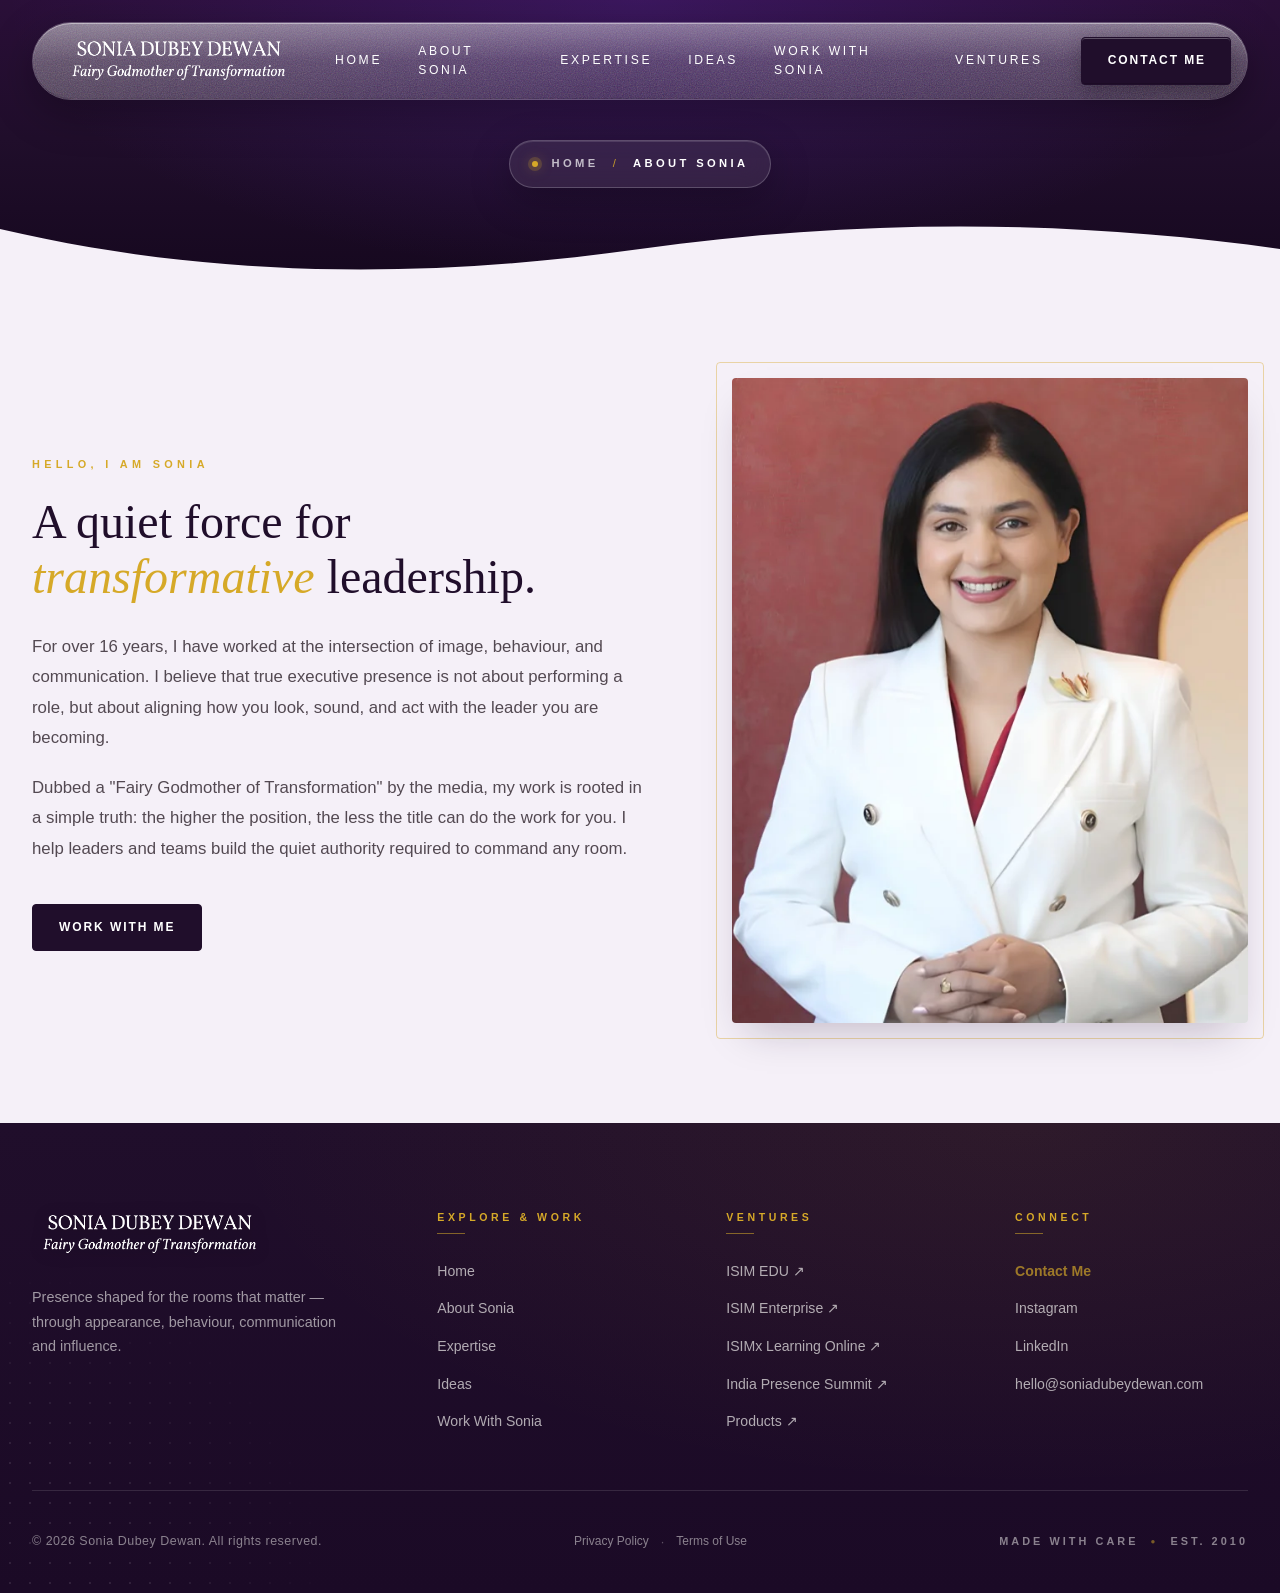
==== commit 857f5b82: "Updated video section to full width and fixed header styling" ====
--- a/about/index.html
+++ b/about/index.html
@@ -26,7 +26,7 @@
   <link rel="icon" type="image/png" href="/assets/images/favicon.png">
   <link rel="apple-touch-icon" href="/assets/images/apple-touch-icon.png">
 
-  <link rel="stylesheet" href="/css/style.css?v=2">
+ <link rel="stylesheet" href="/css/style.css?v=4">
 </head>
 
 <body>
@@ -300,16 +300,16 @@
   </div>
 
 
-  <!-- ============================================
+   <!-- ============================================
        FOOTER
        ============================================ -->
   <footer class="site-footer">
     <div class="container footer-inner">
 
-      <!-- TOP: 4 columns -->
+      <!-- TOP: 3 columns -->
       <div class="footer-grid">
 
-        <!-- Brand + Newsletter -->
+        <!-- Brand -->
         <div class="footer-brand-col">
 
           <a href="/" class="footer-brand" aria-label="Sonia Dubey Dewan — Home">
@@ -321,23 +321,6 @@
             through appearance, behaviour, communication
             and influence.
           </p>
-
-          <!-- Newsletter mini -->
-          <form class="footer-news" action="#" method="post" novalidate>
-            <label for="footer-email" class="footer-news-label">
-              Presence Notes — a quiet letter, occasionally.
-            </label>
-            <div class="footer-news-row">
-              <input id="footer-email" name="email" type="email" class="footer-news-input" placeholder="your@email.com"
-                autocomplete="email" required>
-              <button type="submit" class="footer-news-btn" aria-label="Subscribe">
-                <svg viewBox="0 0 24 24" width="16" height="16" fill="none" aria-hidden="true">
-                  <path d="M5 12h14M13 6l6 6-6 6" stroke="currentColor" stroke-width="1.8" stroke-linecap="round"
-                    stroke-linejoin="round" />
-                </svg>
-              </button>
-            </div>
-          </form>
 
         </div>
 
@@ -357,7 +340,6 @@
         <nav class="footer-col" aria-label="Ventures">
           <h3 class="footer-heading">Ventures</h3>
           <ul class="footer-list">
-            <!-- UPDATE the # with the actual external URLs -->
             <li><a href="#" target="_blank" rel="noopener" class="footer-link">ISIM EDU ↗</a></li>
             <li><a href="#" target="_blank" rel="noopener" class="footer-link">ISIM Enterprise ↗</a></li>
             <li><a href="#" target="_blank" rel="noopener" class="footer-link">ISIMx Learning Online ↗</a></li>
@@ -366,7 +348,7 @@
           </ul>
         </nav>
 
-        <!-- Connect & Legal -->
+        <!-- Connect -->
         <nav class="footer-col" aria-label="Connect">
           <h3 class="footer-heading">Connect</h3>
           <ul class="footer-list">
@@ -388,28 +370,26 @@
                 hello@soniadubeydewan.com
               </a>
             </li>
-
-            <!-- Legal Links moved here to save space -->
-            <li style="margin-top: 12px;">
-              <a href="/privacy" class="footer-link" style="font-size: 0.75rem; opacity: 0.5;">Privacy Policy</a>
-            </li>
-            <li>
-              <a href="/terms" class="footer-link" style="font-size: 0.75rem; opacity: 0.5;">Terms of Use</a>
-            </li>
           </ul>
         </nav>
 
       </div>
 
-      <!-- BOTTOM: copyright -->
+      <!-- BOTTOM: Copyright & Legal -->
       <div class="footer-bottom">
 
         <p class="footer-copy">
           &copy; 2026 Sonia Dubey Dewan. All rights reserved.
         </p>
 
+        <div class="footer-legal-links">
+          <a href="/privacy" class="footer-link">Privacy Policy</a>
+          <span class="footer-legal-sep">·</span>
+          <a href="/terms" class="footer-link">Terms of Use</a>
+        </div>
+
         <p class="footer-credit">
-          Made with care · <span class="footer-credit-dot">●</span> Est. 2010
+          Made with care <span class="footer-credit-dot">●</span> Est. 2010
         </p>
 
       </div>
--- a/css/style.css
+++ b/css/style.css
@@ -616,9 +616,10 @@
   z-index: 1;
 }
 
+/* 4 columns: Brand (wider) + 3 link columns */
 .footer-grid {
   display: grid;
-  grid-template-columns: 1.4fr 0.9fr 0.9fr 0.9fr;
+  grid-template-columns: 1.5fr 1fr 1fr 1fr;
   align-items: start;
   gap: 56px;
   padding-bottom: 56px;
@@ -660,75 +661,12 @@
   line-height: 1.7;
   color: var(--secondary);
   opacity: 0.6;
-  margin: 0 0 32px;
+  margin: 0;
   max-width: 320px;
   text-align: left;
 }
 
-/* newsletter */
-.footer-news { width: 100%; max-width: 340px; }
-
-.footer-news-label {
-  display: block;
-  font-family: var(--font-body);
-  font-size: 0.62rem;
-  font-weight: 700;
-  letter-spacing: 0.32em;
-  text-transform: uppercase;
-  color: var(--accent);
-  margin-bottom: 14px;
-  text-align: left;
-}
-
-.footer-news-row {
-  display: flex;
-  align-items: stretch;
-  border: 1px solid rgba(247, 246, 244, 0.18);
-  border-radius: 999px;
-  overflow: hidden;
-  transition: border-color 0.35s ease, box-shadow 0.35s ease;
-  background: rgba(255, 255, 255, 0.04);
-}
-
-.footer-news-row:focus-within {
-  border-color: rgba(214, 169, 40, 0.55);
-  box-shadow: 0 0 0 4px rgba(214, 169, 40, 0.10);
-}
-
-.footer-news-input {
-  flex: 1;
-  min-width: 0;
-  background: transparent;
-  border: none;
-  outline: none;
-  padding: 13px 18px;
-  font-family: var(--font-body);
-  font-size: 0.84rem;
-  color: var(--secondary);
-  letter-spacing: 0.02em;
-}
-
-.footer-news-input::placeholder {
-  color: var(--secondary);
-  opacity: 0.4;
-}
-
-.footer-news-btn {
-  display: flex;
-  align-items: center;
-  justify-content: center;
-  width: 46px;
-  background: var(--accent);
-  color: var(--primary);
-  border: none;
-  cursor: pointer;
-  transition: background 0.3s ease, transform 0.3s ease;
-}
-
-.footer-news-btn:hover { background: #c79a22; }
-.footer-news-btn:active { transform: scale(0.95); }
-
-/* link columns */
+/* Link columns */
 .footer-col {
   display: flex;
   flex-direction: column;
@@ -802,6 +740,7 @@
   transform: translateY(-50%) translateX(0);
 }
 
+/* BOTTOM ROW: Copyright & Legal */
 .footer-bottom {
   display: flex;
   align-items: center;
@@ -818,6 +757,34 @@
   color: var(--secondary);
   opacity: 0.5;
   margin: 0;
+}
+
+.footer-legal-links {
+  display: flex;
+  align-items: center;
+  gap: 12px;
+}
+
+.footer-legal-links a {
+  font-family: var(--font-body);
+  font-size: 0.75rem;
+  font-weight: 500;
+  color: var(--secondary);
+  opacity: 0.5;
+  transition: color 0.3s ease, opacity 0.3s ease;
+  border-bottom: 1px solid transparent;
+}
+
+.footer-legal-links a:hover {
+  color: var(--accent);
+  opacity: 1;
+  border-bottom-color: var(--accent);
+}
+
+.footer-legal-sep {
+  color: var(--secondary);
+  opacity: 0.3;
+  font-size: 0.8rem;
 }
 
 .footer-credit {
@@ -853,20 +820,16 @@
   }
 
   .footer-grid {
-    grid-template-columns: 1fr 1fr 1fr;
+    grid-template-columns: 1fr 1fr; /* 2 columns for links */
     gap: 40px 32px;
     padding-bottom: 40px;
     margin-bottom: 24px;
   }
 
   .footer-brand-col {
-    grid-column: 1 / -1;      /* brand spans full width */
+    grid-column: 1 / -1; /* Brand spans full width */
     padding-right: 0;
     margin-bottom: 8px;
-  }
-
-  .footer-news {
-    max-width: 100%;
   }
 }
 
@@ -898,27 +861,7 @@
 
   .footer-tagline {
     font-size: 0.86rem;
-    margin-bottom: 24px;
     max-width: 100%;
-  }
-
-  .footer-news {
-    max-width: 100%;
-  }
-
-  .footer-news-label {
-    font-size: 0.58rem;
-    letter-spacing: 0.28em;
-    margin-bottom: 12px;
-  }
-
-  .footer-news-input {
-    padding: 12px 16px;
-    font-size: 0.82rem;
-  }
-
-  .footer-news-btn {
-    width: 42px;
   }
 
   .footer-heading {
@@ -938,12 +881,17 @@
   .footer-bottom {
     flex-direction: column;
     align-items: flex-start;
-    gap: 12px;
+    gap: 16px;
     padding-top: 16px;
   }
 
   .footer-copy {
     font-size: 0.72rem;
+  }
+
+  .footer-legal-links {
+    width: 100%;
+    justify-content: flex-start;
   }
 
   .footer-credit {
@@ -1472,28 +1420,28 @@
 
 
 /* ============================================================
-   FEATURE VIDEO SECTION — EDITORIAL CREAM
+   FEATURE VIDEO SECTION — EDITORIAL FULL WIDTH
    ============================================================ */
 .feature-video {
   position: relative;
-  background: var(--secondary); /* The #F7F6F4 warm cream */
-  padding: 56px 0 100px;
+  background: var(--secondary); /* Warm cream background */
+  padding: 80px 0 0;            /* Top padding for header, no bottom padding */
   overflow: hidden;
   isolation: isolate;
 }
 
-/* Match the Services grid layout for the header */
+/* --- Editorial Header --- */
 .video-header {
   display: flex;
   align-items: flex-end;
   justify-content: space-between;
   gap: 48px;
-  margin-bottom: 56px;
-  padding-bottom: 28px;
-  border-bottom: 1px solid rgba(32, 14, 43, 0.14); /* Thin grey line */
-}
-
-/* Left side kicker */
+  margin-bottom: 48px;
+  padding-bottom: 24px;
+  border-bottom: 1px solid rgba(32, 14, 43, 0.14); /* Thin dividing line */
+}
+
+/* Left Kicker */
 .video-kicker {
   display: inline-flex;
   align-items: center;
@@ -1507,7 +1455,6 @@
   margin: 0;
 }
 
-/* Gold dot before kicker */
 .video-kicker::before {
   content: "";
   display: inline-block;
@@ -1519,17 +1466,7 @@
   flex-shrink: 0;
 }
 
-/* Gold line after kicker */
-.video-kicker::after {
-  content: "";
-  display: inline-block;
-  width: 60px;
-  height: 1px;
-  background: linear-gradient(90deg, var(--accent) 0%, rgba(214, 169, 40, 0.35) 60%, rgba(214, 169, 40, 0) 100%);
-  margin-left: 4px;
-}
-
-/* Right side title */
+/* Right Title */
 .video-title {
   font-family: var(--font-display);
   font-weight: 400;
@@ -1546,26 +1483,26 @@
   color: var(--accent);
 }
 
-/* Video Wrapper */
+/* --- Full Width Video Wrapper --- */
 .video-wrapper {
   position: relative;
-  width: 100%;
+  width: 100vw;
+  margin-left: calc(50% - 50vw);
+  margin-right: calc(50% - 50vw);
   aspect-ratio: 16 / 9;
-  border-radius: 8px;
-  overflow: hidden;
   background: #000;
   cursor: pointer;
-  box-shadow: 0 24px 60px -20px rgba(32, 14, 43, 0.25);
+  overflow: hidden;
 }
 
 .feature-video-player {
   width: 100%;
   height: 100%;
   display: block;
-  object-fit: contain; /* Prevents the video from cropping */
-}
-
-/* Play Button Overlay */
+  object-fit: cover; /* Removes black bars, fills the whole width */
+}
+
+/* --- Play Button Overlay --- */
 .video-play-overlay {
   position: absolute;
   inset: 0;
@@ -1621,13 +1558,13 @@
   text-shadow: 0 2px 10px rgba(0, 0, 0, 0.5);
 }
 
-/* Responsive */
+/* --- Responsive --- */
 @media (max-width: 1024px) {
   .video-header {
     flex-direction: column;
     align-items: flex-start;
     gap: 22px;
-    margin-bottom: 44px;
+    margin-bottom: 32px;
   }
   .video-title {
     text-align: left;
@@ -1635,7 +1572,7 @@
 }
 
 @media (max-width: 768px) {
-  .feature-video { padding: 40px 0 72px; }
+  .feature-video { padding: 60px 0 0; }
   .video-play-btn { width: 64px; height: 64px; }
   .video-play-btn svg { width: 24px; height: 24px; margin-left: 4px; }
   .video-play-text { font-size: 0.65rem; margin-top: 16px; letter-spacing: 0.25em; }
